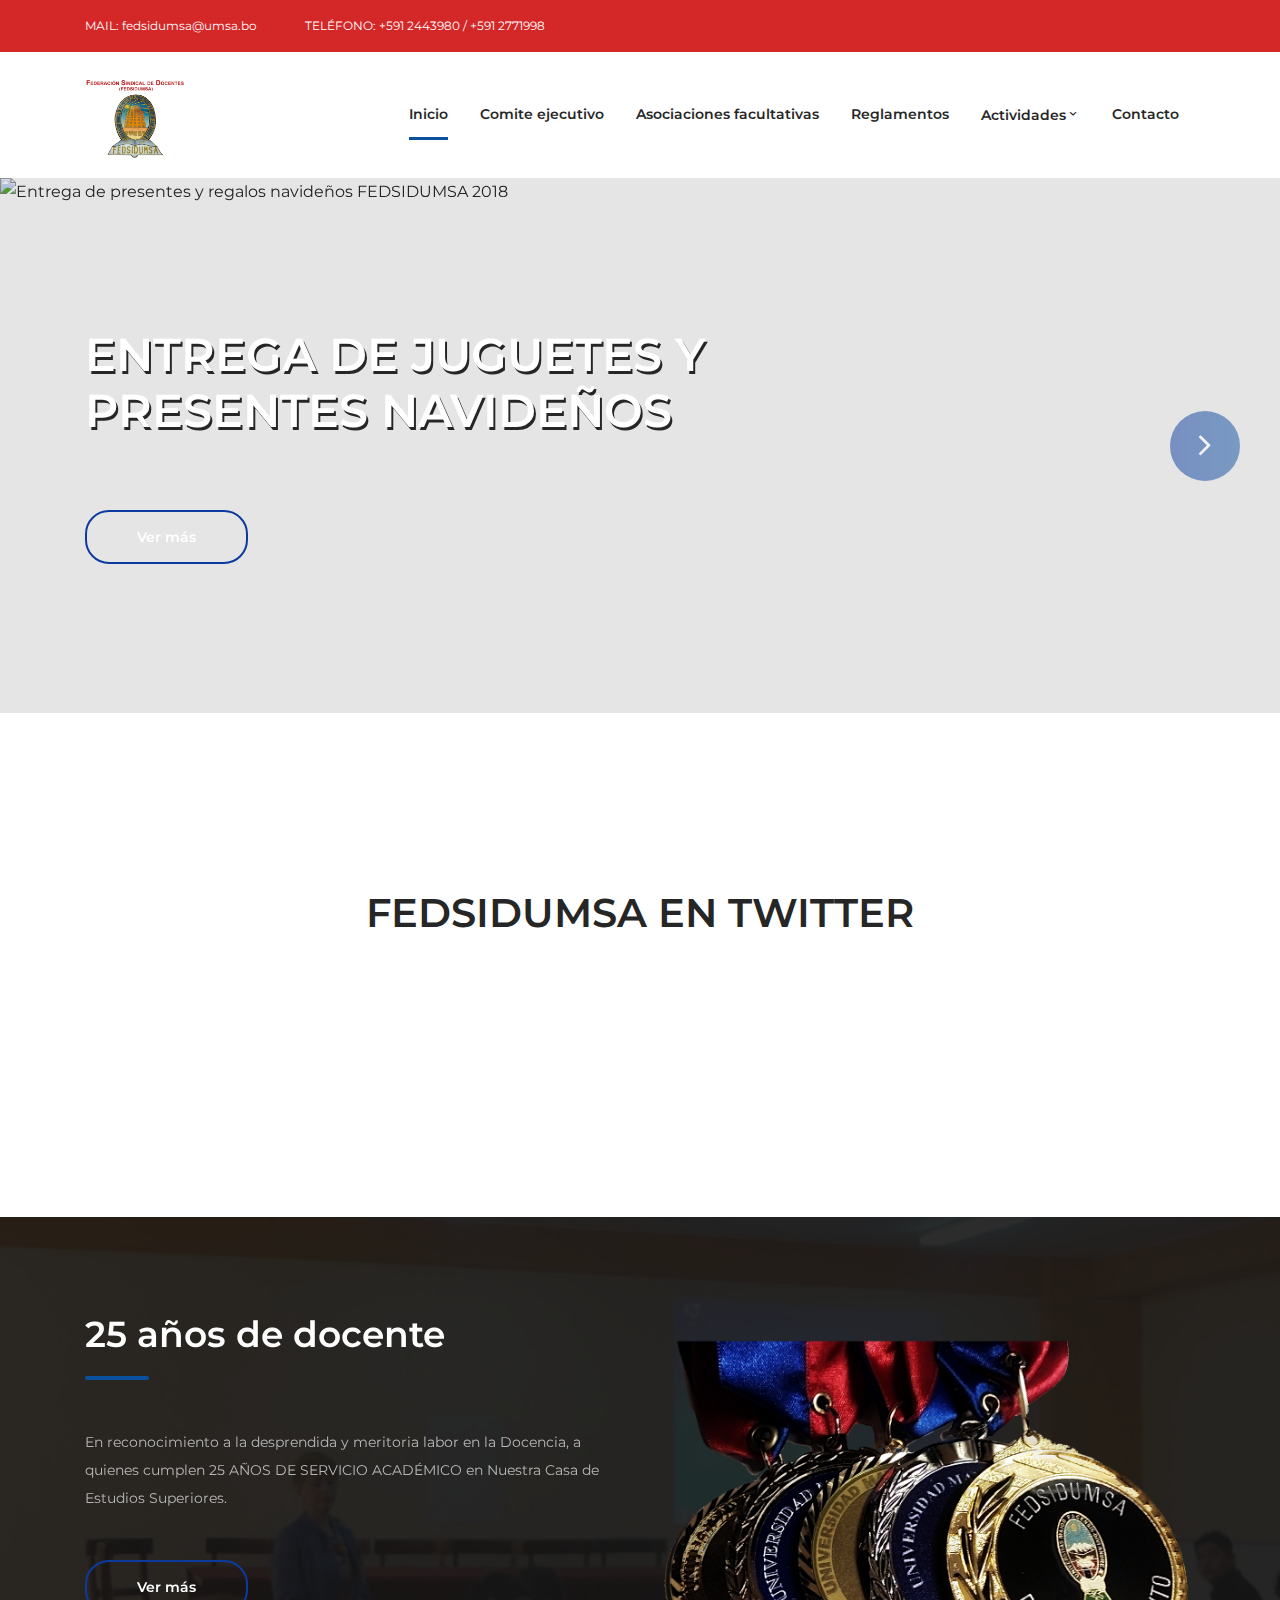
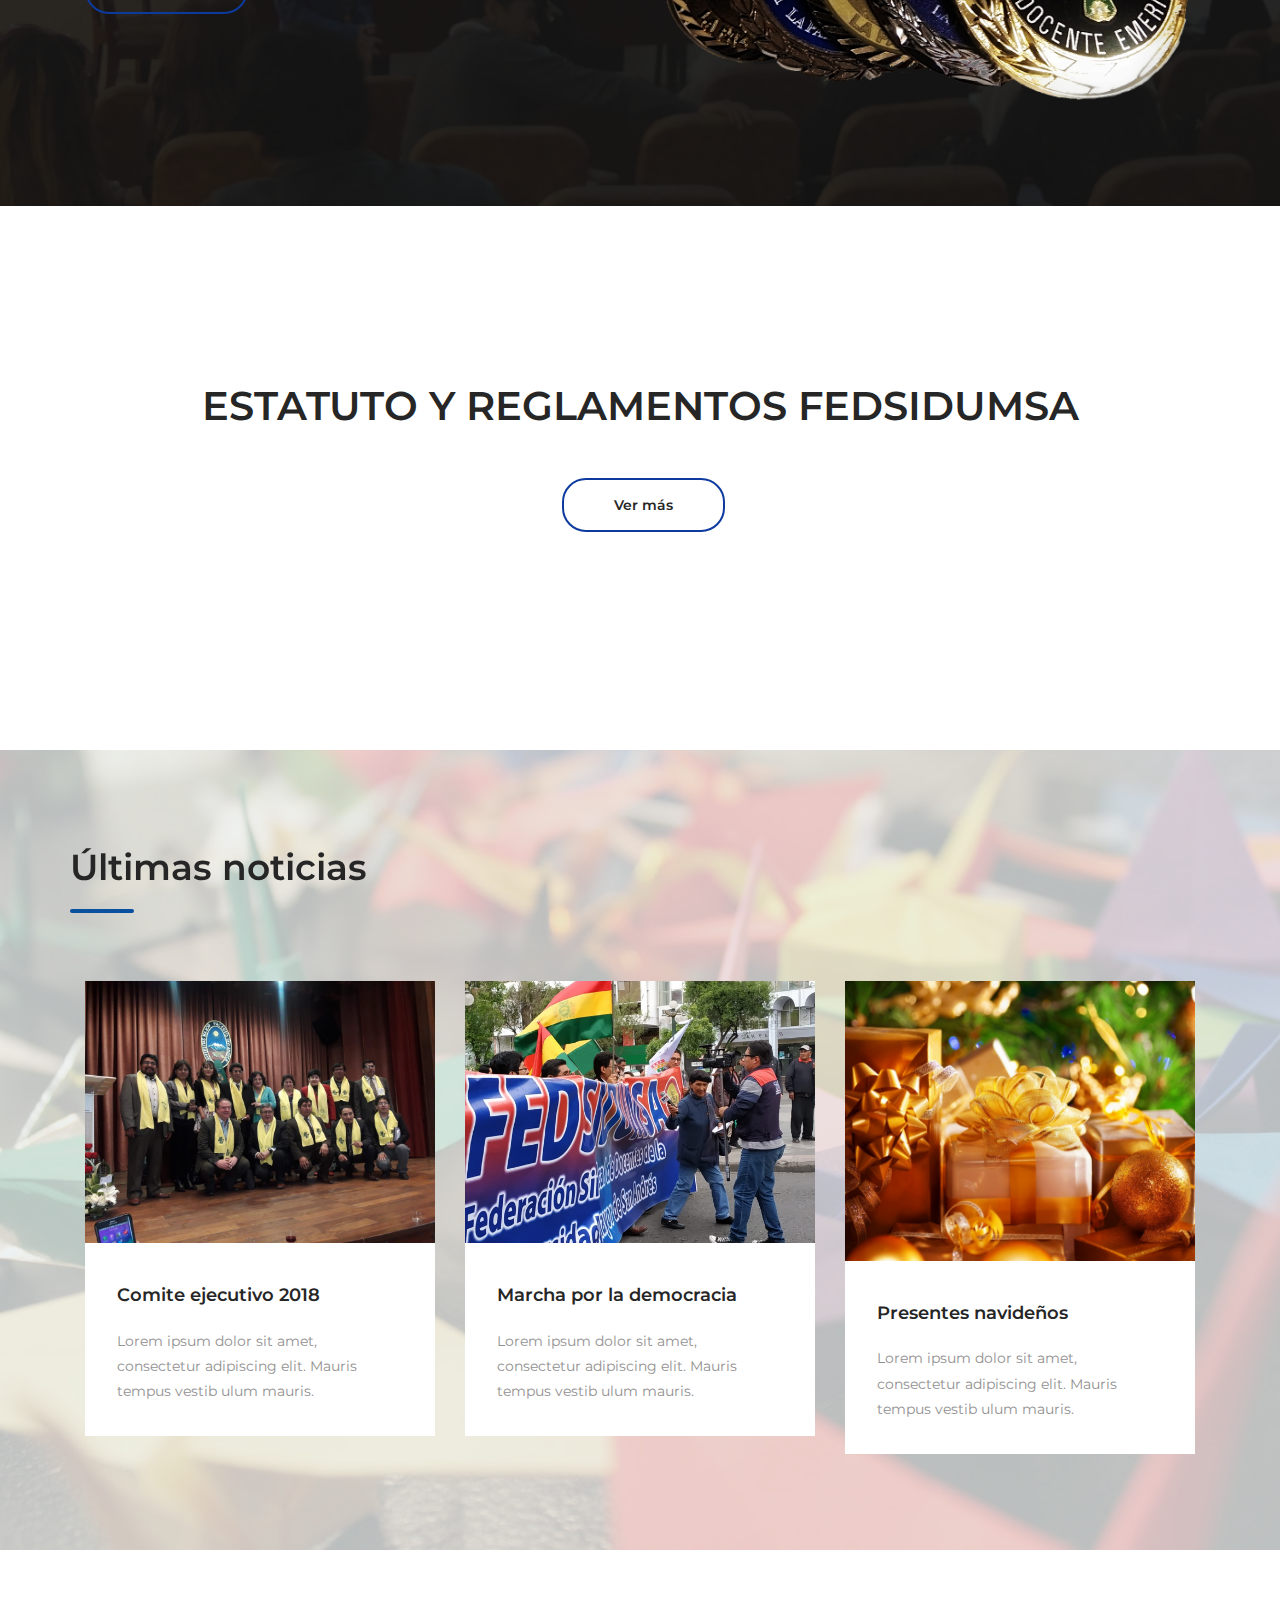
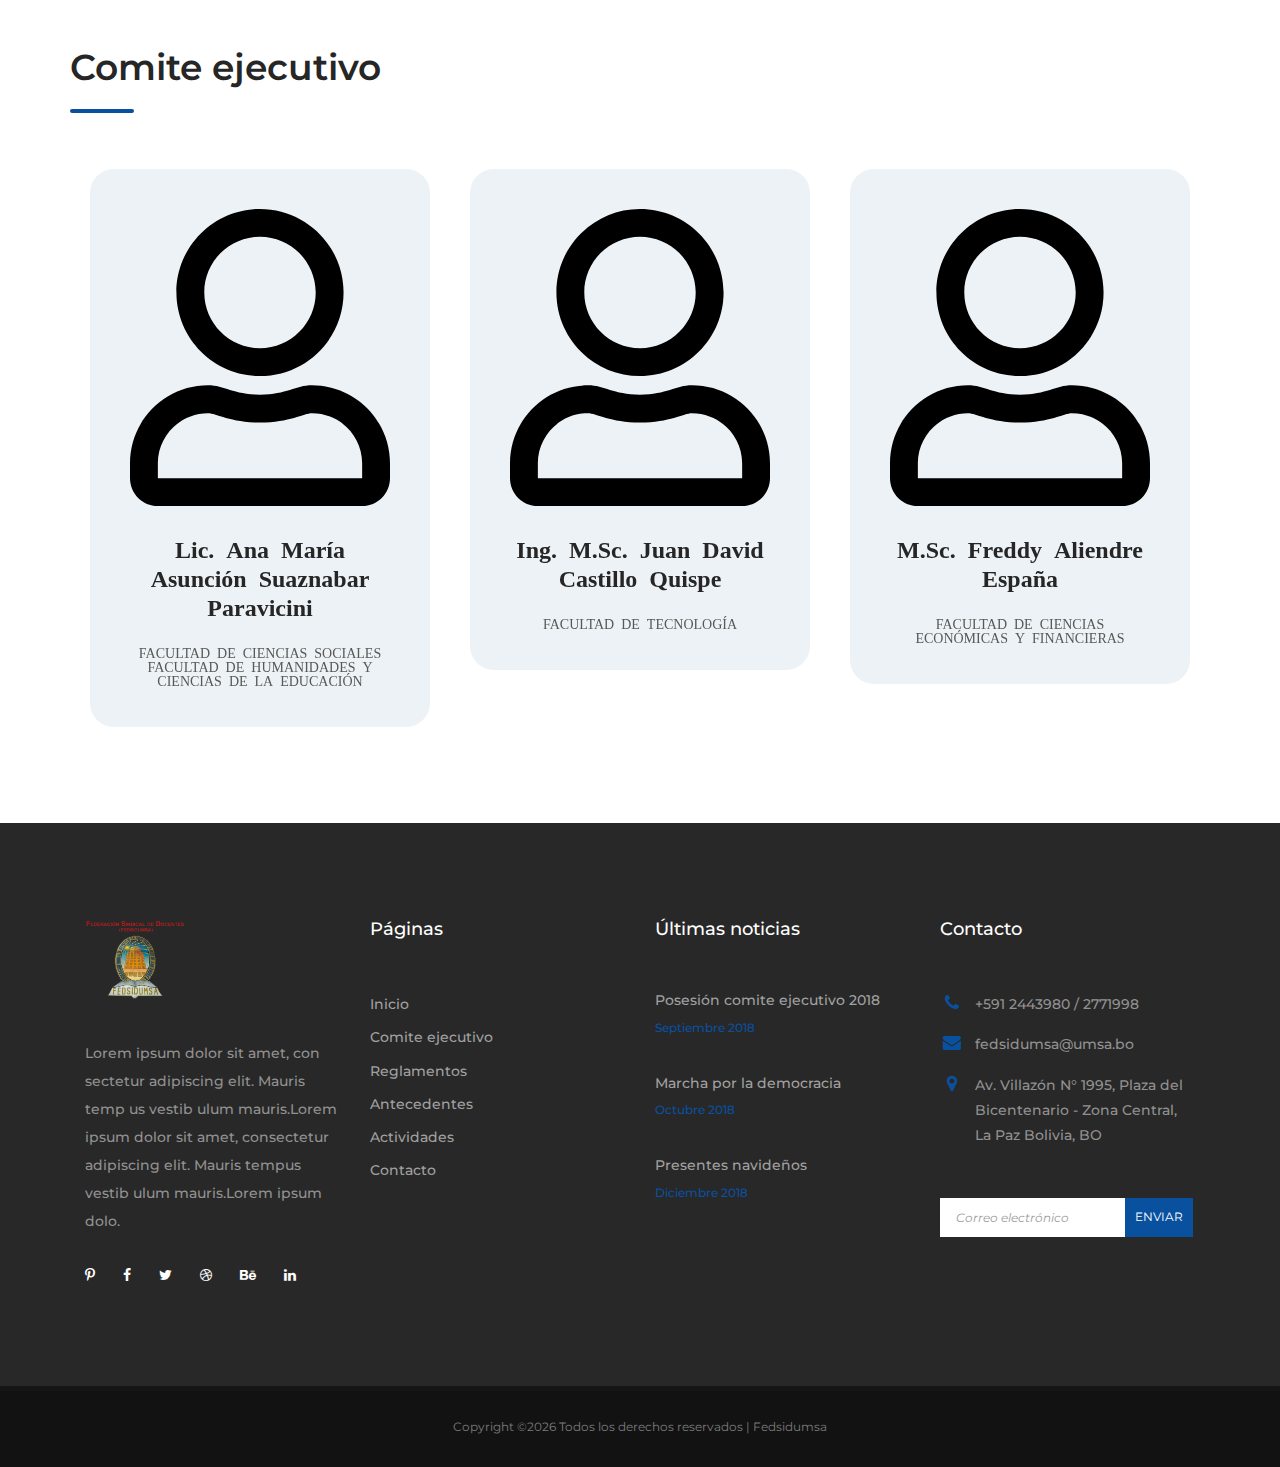
==== index.html @ b5fa5d56 "primer commit" ====
<!DOCTYPE html>
<html lang="en">
<head>
    <title>FEDSIDUMSA - Federación de Docentes de la Universidad Mayor de San Andrés</title>

    <!-- Required meta tags -->
    <meta charset="utf-8">
    <meta name="viewport" content="width=device-width, initial-scale=1, shrink-to-fit=no">

    <!--Icon-->
    <link rel="shortcut icon" href="favicon.ico" />

    <!-- Humans TXT -->
    <link rel="author" href="humans.txt" />

    <!-- Bootstrap CSS -->
    <link rel="stylesheet" href="css/bootstrap.min.css">

    <!-- FontAwesome CSS -->
    <link rel="stylesheet" href="css/font-awesome.min.css">

    <!-- ElegantFonts CSS -->
    <link rel="stylesheet" href="css/elegant-fonts.css">

    <!-- IcomoonFonts CSS -->
    <link rel="stylesheet" href="css/fonts-menu.css">    

    <!-- themify-icons CSS -->
    <link rel="stylesheet" href="css/themify-icons.css">

    <!-- Swiper CSS -->
    <link rel="stylesheet" href="css/swiper.min.css">

    <!-- Styles -->
    <link rel="stylesheet" href="style.css">
</head>
<body>

    <header class="site-header">
        <div class="top-header-bar">
            <div class="container">
                <div class="row flex-wrap justify-content-center justify-content-lg-between align-items-lg-center">
                    <div class="col-12 col-lg-8 d-none d-md-flex flex-wrap justify-content-center justify-content-lg-start mb-3 mb-lg-0">
                        <div class="header-bar-email">
                            MAIL: <a href="#">fedsidumsa@umsa.bo</a>
                        </div>

                        <div class="header-bar-text">
                            <p>TELÉFONO: <span>+591 2443980 / +591 2771998</span></p>
                        </div>
                    </div>
                </div>
            </div>
        </div>

        <div class="nav-bar">
            <div class="container">
                <div class="row">
                    <div class="col-12 d-flex flex-wrap justify-content-between align-items-center">
                        <div class="site-branding d-flex align-items-center">
                            <a class="d-block" href="index.html" rel="home"><img class="d-block" style="width: 100px;height: 80px;" src="images/logo3.png" alt="logo"></a>
                        </div>

                        <nav class="site-navigation d-flex justify-content-end align-items-center">
                            <ul class="d-flex flex-column flex-lg-row justify-content-lg-end align-content-center">
                                <li class="current-menu-item"><a href="index.html">Inicio</a></li>
                                <li><a href="comiteejecutivo.html">Comite ejecutivo</a></li>
                                <li><a href="asociacionesFacultativas.html">Asociaciones facultativas</a></li>
                                <li><a href="reglamentos.html">Reglamentos</a></li>
                                <li class="submenu">
                                    <a href="#">Actividades<span class="caret icon-arrow-down6"></span></a>
                                    <ul>
                                        <li><a href="25anios.html">25 años</a></li>
                                        <li><a href="navidad.html">Navidad</a></li>
                                        <li><a href="canastones.html">Canastones</a></li>
                                    </ul>
                                </li>
                                <li><a href="contacto.html">Contacto</a></li>
                            </ul>
                        </nav>
                        <div class="hamburger-menu d-lg-none">
                            <span></span>
                            <span></span>
                            <span></span>
                            <span></span>
                        </div>
                    </div>
                </div>
            </div>
        </div>
    </header>


    <!--HERO SLIDER-->
    <div class="swiper-container hero-slider">
        <div class="swiper-wrapper">
            <div class="swiper-slide hero-content-wrap">
                <a href="#">
                    <img src="images/jpg/pos8.jpg" style="height: 535px;" alt="Posesión comite ejecutivo fedsidumsa 2018" title="Posesión comite ejecutivo fedsidumsa 2018">
                </a>
                <div class="hero-content-overlay position-absolute w-100 h-100">
                    <div class="container h-100">
                        <div class="row h-100">
                            <div class="col-12 col-lg-8 d-flex flex-column justify-content-center align-items-start">
                                <header class="entry-header">
                                    <!--<h1>Donate</h1>-->
                                    <h4 style="text-shadow: 2px 3px #262626;">POSESIÓN COMITE EJECUTIVO FEDSIDUMSA 2018</h4>
                                </header><!-- .entry-header -->

                                <div class="entry-content mt-4">
                                    <!--<p>Lorem ipsum dolor sit amet, consectetur adipiscing elit. Mauris tempus vestibulum mauris quis aliquam. Integer accumsan sodales odio, id tempus ullamcorper</p>-->
                                </div><!-- .entry-content -->

                                <footer class="entry-footer d-flex flex-wrap align-items-center mt-5">
                                    <!--<a href="#" class="btn gradient-bg mr-2">Donate Now</a>-->
                                    <a href="#" class="btn blue-border">Ver más</a>
                                </footer><!-- .entry-footer -->
                            </div><!-- .col -->
                        </div><!-- .row -->
                    </div><!-- .container -->
                </div><!-- .hero-content-overlay -->
            </div><!-- .hero-content-wrap -->

            <div class="swiper-slide hero-content-wrap">
                <a href="#">
                    <img src="images/jpg/mar2.jpg" style="height: 535px;" alt="Fedsidumsa, marcha por la democracia en Bolivia" title="Fedsidumsa, marcha por la democracia en Bolivia">
                </a>
                <div class="hero-content-overlay position-absolute w-100 h-100">
                    <div class="container h-100">
                        <div class="row h-100">
                            <div class="col-12 col-lg-8 d-flex flex-column justify-content-center align-items-start">
                                <header class="entry-header">
                                    <!--<h1>Donate</h1>-->
                                    <h4 style="text-shadow: 2px 3px #262626;">FEDSIDUMSA, MARCHA POR LA DEMOCRACIA EN BOLIVIA</h4>
                                </header><!-- .entry-header -->

                                <div class="entry-content mt-4">
                                    <!--<p>Lorem ipsum dolor sit amet, consectetur adipiscing elit. Mauris tempus vestibulum mauris quis aliquam. Integer accumsan sodales odio, id tempus ullamcorper</p>-->
                                </div><!-- .entry-content -->

                                <footer class="entry-footer d-flex flex-wrap align-items-center mt-5">
                                    <!--<a href="#" class="btn gradient-bg mr-2">Donate Now</a>-->
                                    <a href="#" class="btn blue-border">Ver más</a>
                                </footer><!-- .entry-footer -->
                            </div><!-- .col -->
                        </div><!-- .row -->
                    </div><!-- .container -->
                </div><!-- .hero-content-overlay -->

            </div><!-- .hero-content-wrap -->

            <div class="swiper-slide hero-content-wrap">
                <a href="25anios.html">
                    <img src="images/png/25anios2.png" style="height: 535px;" alt="Reconocimiento a 25 años de labor Docente FEDSIDUMSA 2018" title="Reconocimiento a 25 años de labor Docente FEDSIDUMSA 2018">
                </a>

                <div class="hero-content-overlay position-absolute w-100 h-100">
                    <div class="container h-100">
                        <div class="row h-100">
                            <div class="col-12 col-lg-8 d-flex flex-column justify-content-center align-items-start">
                                <header class="entry-header">
                                    <!--<h1>Donate</h1>-->
                                    <h4 style="text-shadow: 2px 3px #262626;">RECONOCIMIENTO A 25 AÑOS DE LABOR DOCENTE</h4>
                                </header><!-- .entry-header -->

                                <div class="entry-content mt-4">
                                    <!-- <p>Lorem ipsum dolor sit amet, consectetur adipiscing elit. Mauris tempus vestibulum mauris quis aliquam. Integer accumsan sodales odio, id tempus ullamcorper</p> -->
                                </div><!-- .entry-content -->

                                <footer class="entry-footer d-flex flex-wrap align-items-center mt-5">
                                    <!-- <a href="#" class="btn gradient-bg mr-2">Donate Now</a> -->
                                    <a href="25anios.html" class="btn blue-border">Ver más</a>
                                </footer><!-- .entry-footer -->
                            </div><!-- .col -->
                        </div><!-- .row -->
                    </div><!-- .container -->
                </div><!-- .hero-content-overlay -->

            </div><!-- .hero-content-wrap -->



            <div class="swiper-slide hero-content-wrap">
                <a href="#">
                    <img src="images/jpg/regaloNavidad.jpg" style="height: 535px;" alt="Entrega de presentes y regalos navideños FEDSIDUMSA 2018" title="Entrega de presentes y regalos navideños FEDSIDUMSA 2018">
                </a>

                <div class="hero-content-overlay position-absolute w-100 h-100">
                    <div class="container h-100">
                        <div class="row h-100">
                            <div class="col-12 col-lg-8 d-flex flex-column justify-content-center align-items-start">
                                <header class="entry-header">
                                    <!--<h1>Donate</h1>-->
                                    <h4 style="text-shadow: 2px 3px #262626;">ENTREGA DE JUGUETES Y PRESENTES NAVIDEÑOS</h4>
                                </header><!-- .entry-header -->

                                <div class="entry-content mt-4">
                                    <!-- <p>Lorem ipsum dolor sit amet, consectetur adipiscing elit. Mauris tempus vestibulum mauris quis aliquam. Integer accumsan sodales odio, id tempus ullamcorper</p> -->
                                </div><!-- .entry-content -->

                                <footer class="entry-footer d-flex flex-wrap align-items-center mt-5">
                                    <!-- <a href="#" class="btn gradient-bg mr-2">Donate Now</a> -->
                                    <a href="25anios.html" class="btn blue-border">Ver más</a>
                                </footer><!-- .entry-footer -->
                            </div><!-- .col -->
                        </div><!-- .row -->
                    </div><!-- .container -->
                </div><!-- .hero-content-overlay -->

            </div><!-- .hero-content-wrap -->



        </div><!-- .swiper-wrapper -->

        <div class="pagination-wrap position-absolute w-100">
            <div class="container">
                <div class="swiper-pagination"></div>
            </div>
        </div>

        <div class="swiper-button-next flex justify-content-center align-items-center">
            <span><svg viewBox="0 0 1792 1792" xmlns="http://www.w3.org/2000/svg"><path d="M1171 960q0 13-10 23l-466 466q-10 10-23 10t-23-10l-50-50q-10-10-10-23t10-23l393-393-393-393q-10-10-10-23t10-23l50-50q10-10 23-10t23 10l466 466q10 10 10 23z"/></svg></span>
        </div>

        <div class="swiper-button-prev flex justify-content-center align-items-center">
            <span><svg viewBox="0 0 1792 1792" xmlns="http://www.w3.org/2000/svg"><path d="M1203 544q0 13-10 23l-393 393 393 393q10 10 10 23t-10 23l-50 50q-10 10-23 10t-23-10l-466-466q-10-10-10-23t10-23l466-466q10-10 23-10t23 10l50 50q10 10 10 23z"/></svg></span>
        </div>
    </div><!-- .hero-slider -->

    <!--Twitter FEDSIDUMSA-->
    <div class="ejecutive">
        <div class="container">
            <div class="row mt-5">
                <div class="col-12 ">
                    <div class="circular-progress-bar">
                        <h3 class="entry-title">FEDSIDUMSA EN TWITTER</h3>
                        <div class="circle">
                            <strong class="d-flex justify-content-center"></strong>
                            <!--<footer class="entry-footer d-flex flex-wrap align-items-center mt-5">
                                <a href="reglamentos.html" class="btn blue-border">Ver más</a>
                            </footer>-->
                        </div>
                    </div>
                </div>
            </div>
        </div><!-- .container -->
    </div><!-- .our-causes -->  


    <!--25 AÑOS DE DOCENTE-->
    <div class="home-page-welcome">
        <div class="container">
            <div class="row">
                <div class="col-12 col-lg-6 order-2 order-lg-1">
                    <div class="welcome-content">
                        <header class="entry-header">
                            <h2 class="entry-title">25 años de docente</h2>
                        </header><!-- .entry-header -->

                        <div class="entry-content mt-5">
                            <p>En reconocimiento a la desprendida y meritoria labor en la Docencia, a quienes cumplen 25 AÑOS DE SERVICIO 
                            ACADÉMICO en Nuestra Casa de Estudios Superiores.</p>
                        </div><!-- .entry-content -->


                        <div class="entry-footer mt-5">
                            <a href="25anios.html" style="color: #fff" class="btn blue-border mr-2">Ver más</a>
                        </div><!-- .entry-footer -->
                    </div><!-- .welcome-content -->
                </div><!-- .col -->

                <div class="col-12 col-lg-6 mt-4 order-1 order-lg-2">
                    <a href="25anios.html"><img src="images/png/25anios3.png" alt="25 años de labor docente" title="25 años de labor docente"></a>
                </div><!-- .col -->
            </div><!-- .row -->
        </div><!-- .container -->
    </div><!-- .home-page-icon-boxes -->


    <!--REGLAMENTOS FEDSIDUMSA-->
    <div class="ejecutive">
        <div class="container">
            <div class="row mt-5">
                <div class="col-12 ">
                    <div class="circular-progress-bar">
                        <h3 class="entry-title">ESTATUTO Y REGLAMENTOS FEDSIDUMSA</h3>
                        <div class="circle">
                            <strong class="d-flex justify-content-center"></strong>
                            <footer class="entry-footer d-flex flex-wrap align-items-center mt-5">
                                <a href="reglamentos.html" class="btn blue-border">Ver más</a>
                            </footer><!-- .entry-footer -->
                        </div>
                    </div>
                </div>
            </div>
        </div><!-- .container -->
    </div><!-- .our-causes -->    


    <!--ÚLTIMAS NOTICIAS-->
    <div class="our-causes">
        <div class="container">
            <div class="row">
                <div class="coL-12">
                    <div class="section-heading">
                        <h2 class="entry-title">Últimas noticias</h2>
                    </div><!-- .section-heading -->
                </div><!-- .col -->
            </div><!-- .row -->
            <div class="row">
                <div class="col-12 col-md-6 col-lg-4">
                    <div class="cause-wrap">
                        <figure class="m-0">
                            <img src="images/jpg/pos8.jpg" alt="">

                            <div class="figure-overlay d-flex justify-content-center align-items-center position-absolute w-100 h-100">
                                <a href="#" class="btn gradient-bg mr-2">Ver más</a>
                            </div><!-- .figure-overlay -->
                        </figure>

                        <div class="cause-content-wrap">
                            <header class="entry-header d-flex flex-wrap align-items-center">
                                <h3 class="entry-title w-100 m-0"><a href="#">Comite ejecutivo 2018</a></h3>
                            </header><!-- .entry-header -->

                            <div class="entry-content">
                                <p class="m-0">Lorem ipsum dolor sit amet, consectetur adipiscing elit. Mauris tempus vestib ulum mauris.</p>
                            </div><!-- .entry-content -->


                        </div><!-- .cause-content-wrap -->
                    </div><!-- .cause-wrap -->
                </div><!-- .col -->

                <div class="col-12 col-md-6 col-lg-4">
                    <div class="cause-wrap">
                        <figure class="m-0">
                            <img src="images/jpg/mar11.jpg" alt="">

                            <div class="figure-overlay d-flex justify-content-center align-items-center position-absolute w-100 h-100">
                                <a href="#" class="btn gradient-bg mr-2">Ver más</a>
                            </div><!-- .figure-overlay -->
                        </figure>

                        <div class="cause-content-wrap">
                            <header class="entry-header d-flex flex-wrap align-items-center">
                                <h3 class="entry-title w-100 m-0"><a href="#">Marcha por la democracia</a></h3>
                            </header><!-- .entry-header -->

                            <div class="entry-content">
                                <p class="m-0">Lorem ipsum dolor sit amet, consectetur adipiscing elit. Mauris tempus vestib ulum mauris.</p>
                            </div><!-- .entry-content -->
                        </div><!-- .cause-content-wrap -->
                    </div><!-- .cause-wrap -->
                </div><!-- .col -->

                <div class="col-12 col-md-6 col-lg-4">
                    <div class="cause-wrap">
                        <figure class="m-0">
                            <img src="images/jpg/regaloNavidad3.jpg" alt="">

                            <div class="figure-overlay d-flex justify-content-center align-items-center position-absolute w-100 h-100">
                                <a href="#" class="btn gradient-bg mr-2">Ver más</a>
                            </div><!-- .figure-overlay -->
                        </figure>

                        <div class="cause-content-wrap">
                            <header class="entry-header d-flex flex-wrap align-items-center">
                                <h3 class="entry-title w-100 m-0"><a href="#">Presentes navideños</a></h3>
                            </header><!-- .entry-header -->

                            <div class="entry-content">
                                <p class="m-0">Lorem ipsum dolor sit amet, consectetur adipiscing elit. Mauris tempus vestib ulum mauris.</p>
                            </div><!-- .entry-content -->


                        </div><!-- .cause-content-wrap -->
                    </div><!-- .cause-wrap -->
                </div><!-- .col -->
            </div><!-- .row -->
        </div><!-- .container -->
    </div><!-- .our-causes -->

    <!--COMITE EJECUTIVO-->
    <div class="ejecutive">
        <div class="container">
            <div class="row">
                <div class="coL-12">
                    <div class="section-heading">
                        <h2 class="entry-title">Comite ejecutivo</h2>
                    </div><!-- .section-heading -->
                </div><!-- .col -->
            </div><!-- .row -->

            <div class="row mt-5 customer-logos slider">
                <div class="slide">
                    <div class="icon-box-a">
                        <figure class="d-flex justify-content-center">
                            <img src="images/svg/user-regular-black.svg" alt="">
                            <img src="images/svg/user-regular-white.svg" alt="">
                        </figure>

                        <header class="entry-header">
                            <h3 class="entry-title">M.Sc. Franz Cuevas Quiroz</h3>
                        </header>

                        <div class="entry-content">
                            <p>FACULTAD DE CIENCIAS PURAS Y NATURALES</p>
                        </div>
                    </div>
                </div>

                <div class="slide">
                    <div class="icon-box-a">
                        <figure class="d-flex justify-content-center">
                            <img src="images/svg/user-regular-black.svg" alt="">
                            <img src="images/svg/user-regular-white.svg" alt="">
                        </figure>

                        <header class="entry-header">
                            <h3 class="entry-title">Lic. Ana María Asunción Suaznabar Paravicini</h3>
                        </header>

                        <div class="entry-content">
                            <p>FACULTAD DE CIENCIAS SOCIALES FACULTAD DE HUMANIDADES Y CIENCIAS DE LA EDUCACIÓN</p>
                        </div>
                    </div>
                </div>

                <div class="slide">
                    <div class="icon-box-a">
                        <figure class="d-flex justify-content-center">
                            <img src="images/svg/user-regular-black.svg" alt="">
                            <img src="images/svg/user-regular-white.svg" alt="">
                        </figure>

                        <header class="entry-header">
                            <h3 class="entry-title">Ing. M.Sc. Juan David Castillo Quispe</h3>
                        </header>

                        <div class="entry-content">
                            <p>FACULTAD DE TECNOLOGÍA</p>
                        </div>
                    </div>
                </div>
                <div class="slide">
                    <div class="icon-box-a">
                        <figure class="d-flex justify-content-center">
                            <img src="images/svg/user-regular-black.svg" alt="">
                            <img src="images/svg/user-regular-white.svg" alt="">
                        </figure>

                        <header class="entry-header">
                            <h3 class="entry-title">M.Sc. Freddy Aliendre España</h3>
                        </header>

                        <div class="entry-content">
                            <p>FACULTAD DE CIENCIAS ECONÓMICAS Y FINANCIERAS</p>
                        </div>
                    </div>
                </div>
                <div class="slide">
                    <div class="icon-box-a">
                        <figure class="d-flex justify-content-center">
                            <img src="images/svg/user-regular-black.svg" alt="">
                            <img src="images/svg/user-regular-white.svg" alt="">
                        </figure>

                        <header class="entry-header">
                            <h3 class="entry-title">Dra. Pilar Reyes Navarrete</h3>
                        </header>

                        <div class="entry-content">
                            <p>FACULTAD DE MEDICINA, ENFERMERÍA, NUTRICIÓN Y TECNOLOGÍA MÉDICA</p>
                        </div>
                    </div>
                </div>
                <div class="slide">
                    <div class="icon-box-a">
                        <figure class="d-flex justify-content-center">
                            <img src="images/svg/user-regular-black.svg" alt="">
                            <img src="images/svg/user-regular-white.svg" alt="">
                        </figure>

                        <header class="entry-header">
                            <h3 class="entry-title">Dra. Katty Terrazas Aranda</h3>
                        </header>

                        <div class="entry-content">
                            <p>FACULTAD DE CIENCIAS FARMACÉUTICAS Y BIOQUÍMICAS</p>
                        </div>
                    </div>
                </div>
                <div class="slide">
                    <div class="icon-box-a">
                        <figure class="d-flex justify-content-center">
                            <img src="images/svg/user-regular-black.svg" alt="">
                            <img src="images/svg/user-regular-white.svg" alt="">
                        </figure>

                        <header class="entry-header">
                            <h3 class="entry-title">Arq. MSc. Marco Patón Espinoza</h3>
                        </header>

                        <div class="entry-content">
                            <p>FACULTAD DE ARQUITECTURA, ARTES, DISEÑO Y URBANISMO</p>
                        </div>
                    </div>
                </div>
                <div class="slide">
                    <div class="icon-box-a">
                        <figure class="d-flex justify-content-center">
                            <img src="images/svg/user-regular-black.svg" alt="">
                            <img src="images/svg/user-regular-white.svg" alt="">
                        </figure>

                        <header class="entry-header">
                            <h3 class="entry-title">Lic. Ariel Benavides Gisbert</h3>
                        </header>

                        <div class="entry-content">
                            <p>FACULTAD DE DERECHO Y CIENCIAS POLÍTICAS</p>
                        </div>
                    </div>
                </div>
                <div class="slide">
                    <div class="icon-box-a">
                        <figure class="d-flex justify-content-center">
                            <img src="images/svg/user-regular-black.svg" alt="">
                            <img src="images/svg/user-regular-white.svg" alt="">
                        </figure>

                        <header class="entry-header">
                            <h3 class="entry-title">Lic. Víctor Saavedra Contreras</h3>
                        </header>

                        <div class="entry-content">
                            <p>FACULTAD DE TECNOLOGÍA</p>
                        </div>
                    </div>
                </div>
                <div class="slide">
                    <div class="icon-box-a">
                        <figure class="d-flex justify-content-center">
                            <img src="images/svg/user-regular-black.svg" alt="">
                            <img src="images/svg/user-regular-white.svg" alt="">
                        </figure>

                        <header class="entry-header">
                            <h3 class="entry-title">Lic. Alberto Figueroa Soliz</h3>
                        </header>

                        <div class="entry-content">
                            <p>FACULTAD DE AGRONOMÍA</p>
                        </div>
                    </div>
                </div>
                <div class="slide">
                    <div class="icon-box-a">
                        <figure class="d-flex justify-content-center">
                            <img src="images/svg/user-regular-black.svg" alt="">
                            <img src="images/svg/user-regular-white.svg" alt="">
                        </figure>

                        <header class="entry-header">
                            <h3 class="entry-title">Ing. Hérnan Flores Villca</h3>
                        </header>

                        <div class="entry-content">
                            <p>FACULTAD DE INGENIERÍA</p>
                        </div>
                    </div>
                </div>
                <div class="slide">
                    <div class="icon-box-a">
                        <figure class="d-flex justify-content-center">
                            <img src="images/svg/user-regular-black.svg" alt="">
                            <img src="images/svg/user-regular-white.svg" alt="">
                        </figure>

                        <header class="entry-header">
                            <h3 class="entry-title">Lic. Estrella Rivero Herrera</h3>
                        </header>

                        <div class="entry-content">
                            <p>FACULTAD DE HUMANIDADES Y CIENCIAS DE LA EDUCACIÓN</p>
                        </div>
                    </div>
                </div>
                <div class="slide">
                    <div class="icon-box-a">
                        <figure class="d-flex justify-content-center">
                            <img src="images/svg/user-regular-black.svg" alt="">
                            <img src="images/svg/user-regular-white.svg" alt="">
                        </figure>

                        <header class="entry-header">
                            <h3 class="entry-title">Dr. Marcelino Gonzales Isidro</h3>
                        </header>

                        <div class="entry-content">
                            <p>FACULTAD DE MEDICINA, ENFERMERÍA, NUTRICIÓN Y TECNOLOGÍA MÉDICA</p>
                        </div>
                    </div>
                </div>
                <div class="slide">
                    <div class="icon-box-a">
                        <figure class="d-flex justify-content-center">
                            <img src="images/svg/user-regular-black.svg" alt="">
                            <img src="images/svg/user-regular-white.svg" alt="">
                        </figure>

                        <header class="entry-header">
                            <h3 class="entry-title">Lic. Natalia Miranda Parra</h3>
                        </header>

                        <div class="entry-content">
                            <p>FACULTAD DE DERECHO Y CIENCIAS POLÍTICAS</p>
                        </div>
                    </div>
                </div>
                <div class="slide">
                    <div class="icon-box-a">
                        <figure class="d-flex justify-content-center">
                            <img src="images/svg/user-regular-black.svg" alt="">
                            <img src="images/svg/user-regular-white.svg" alt="">
                        </figure>

                        <header class="entry-header">
                            <h3 class="entry-title">M.Sc. Aldo Valdez Alvarado</h3>
                        </header>

                        <div class="entry-content">
                            <p>FACULTAD DE CIENCIAS PURAS Y NATURALES</p>
                        </div>
                    </div>
                </div>
            </div><!-- .row -->
        </div><!-- .container -->
    </div><!-- .our-causes -->


    <!--FOOTER-->
    <footer class="site-footer">
        <div class="footer-widgets">
            <div class="container">
                <div class="row">
                    <div class="col-12 col-md-6 col-lg-3">
                        <div class="foot-about">
                            <h2><a class="d-block" href="index.html" rel="home"><img class="d-block" style="width: 100px;height: 80px;" src="images/logo4.png" alt="logo FEDSIDUMSA"></a></h2>
                            <p>Lorem ipsum dolor sit amet, con sectetur adipiscing elit. Mauris temp us vestib ulum mauris.Lorem ipsum dolor sit amet, consectetur adipiscing elit. Mauris tempus vestib ulum mauris.Lorem ipsum dolo.</p>

                            <ul class="d-flex flex-wrap align-items-center">
                                <li><a href="#"><i class="fa fa-pinterest-p"></i></a></li>
                                <li><a href="#"><i class="fa fa-facebook"></i></a></li>
                                <li><a href="#"><i class="fa fa-twitter"></i></a></li>
                                <li><a href="#"><i class="fa fa-dribbble"></i></a></li>
                                <li><a href="#"><i class="fa fa-behance"></i></a></li>
                                <li><a href="#"><i class="fa fa-linkedin"></i></a></li>
                            </ul>
                        </div><!-- .foot-about -->
                    </div><!-- .col -->

                    <div class="col-12 col-md-6 col-lg-3 mt-5 mt-md-0">
                        <h2>Páginas</h2>

                        <ul>
                            <li><a href="#">Inicio</a></li>
                            <li><a href="#">Comite ejecutivo</a></li>
                            <li><a href="#">Reglamentos</a></li>
                            <li><a href="#">Antecedentes</a></li>
                            <li><a href="#">Actividades</a></li>
                            <li><a href="#">Contacto</a></li>
                        </ul>
                    </div><!-- .col -->

                    <div class="col-12 col-md-6 col-lg-3 mt-5 mt-md-0">
                        <div class="foot-latest-news">
                            <h2>Últimas noticias</h2>

                            <ul>
                                <li>
                                    <h3><a href="#">Posesión comite ejecutivo 2018</a></h3>
                                    <div class="posted-date">Septiembre 2018</div>
                                </li>

                                <li>
                                    <h3><a href="#">Marcha por la democracia</a></h3>
                                    <div class="posted-date">Octubre 2018</div>
                                </li>

                                <li>
                                    <h3><a href="#">Presentes navideños</a></h3>
                                    <div class="posted-date">Diciembre 2018</div>
                                </li>
                            </ul>
                        </div><!-- .foot-latest-news -->
                    </div><!-- .col -->

                    <div class="col-12 col-md-6 col-lg-3 mt-5 mt-md-0">
                        <div class="foot-contact">
                            <h2>Contacto</h2>

                            <ul>
                                <li><i class="fa fa-phone"></i><span>+591 2443980 / 2771998</span></li>
                                <li><i class="fa fa-envelope"></i><span>fedsidumsa@umsa.bo</span></li>
                                <li><i class="fa fa-map-marker"></i><span>Av. Villazón N° 1995, Plaza del Bicentenario - Zona Central, La Paz Bolivia, BO</span></li>
                            </ul>
                        </div><!-- .foot-contact -->

                        <div class="subscribe-form">
                            <form class="d-flex flex-wrap align-items-center">
                                <input type="email" placeholder="Correo electrónico">
                                <input type="submit" value="Enviar">
                            </form><!-- .flex -->
                        </div><!-- .search-widget -->
                    </div><!-- .col -->
                </div><!-- .row -->
            </div><!-- .container -->
        </div><!-- .footer-widgets -->

        <div class="footer-bar">
            <div class="container">
                <div class="row">
                    <div class="col-12">
                        <p class="m-0"><!-- Link back to Colorlib can't be removed. Template is licensed under CC BY 3.0. -->
                            Copyright &copy;<script>document.write(new Date().getFullYear());</script> Todos los derechos reservados | Fedsidumsa 
                            <!-- Link back to Colorlib can't be removed. Template is licensed under CC BY 3.0. --></p>
                        </div><!-- .col-12 -->
                    </div><!-- .row -->
                </div><!-- .container -->
            </div><!-- .footer-bar -->
        </footer><!-- .site-footer -->


        <!--Scripts-->
        <script type='text/javascript' src='js/jquery.js'></script>
        <script type='text/javascript' src='js/jquery3.2.1.min.js'></script>
        <script type='text/javascript' src='js/jquery.collapsible.min.js'></script>
        <script type='text/javascript' src='js/swiper.min.js'></script>
        <script type='text/javascript' src='js/jquery.countdown.min.js'></script>
        <script type='text/javascript' src='js/circle-progress.min.js'></script>
        <script type='text/javascript' src='js/jquery.countTo.min.js'></script>
        <script type='text/javascript' src='js/jquery.barfiller.js'></script>
        <script type='text/javascript' src='js/custom.js'></script>
        <script type='text/javascript' src='js/slick.js'></script>

        <script type="text/javascript">
            $(document).ready(function(){
             $('.customer-logos').slick({
                slidesToShow: 3,
                slidesToScroll: 1,
                autoplay: true,
                autoplaySpeed: 800,
                arrows: false,
                dots: false,
                pauseOnHover: true,
                responsive: [
                {
                    breakpoint: 992,
                    settings: {
                        slidesToShow: 2
                    }
                },
                {
                    breakpoint: 650,
                    settings: {
                        slidesToShow: 1
                    }
                } 

                ]
            });
         });
     </script>


     <script>
        var swiper = new Swiper('.swiper-container', {
          spaceBetween: 30,
          centeredSlides: true,
          autoplay: {
            delay: 2500,
            disableOnInteraction: false,
        },
        pagination: {
            el: '.swiper-pagination',
            clickable: true,
        },
        navigation: {
            nextEl: '.swiper-button-next',
            prevEl: '.swiper-button-prev',
        },
    });
</script>


</body>
</html>
---- css/elegant-fonts.css ----
@font-face {
	font-family: 'ElegantIcons';
	src:url('../fonts/ElegantIcons.eot');
	src:url('../fonts/ElegantIcons.eot?#iefix') format('embedded-opentype'),
		url('../fonts/ElegantIcons.woff') format('woff'),
		url('../fonts/ElegantIcons.ttf') format('truetype'),
		url('../fonts/ElegantIcons.svg#ElegantIcons') format('svg');
	font-weight: normal;
	font-style: normal;
}

/* Use the following CSS code if you want to use data attributes for inserting your icons */
[data-icon]:before {
	font-family: 'ElegantIcons';
	content: attr(data-icon);
	speak: none;
	font-weight: normal;
	font-variant: normal;
	text-transform: none;
	line-height: 1;
	-webkit-font-smoothing: antialiased;
	-moz-osx-font-smoothing: grayscale;
}

/* Use the following CSS code if you want to have a class per icon */
/*
Instead of a list of all class selectors,
you can use the generic selector below, but it's slower:
[class*="your-class-prefix"] {
*/
.arrow_up, .arrow_down, .arrow_left, .arrow_right, .arrow_left-up, .arrow_right-up, .arrow_right-down, .arrow_left-down, .arrow-up-down, .arrow_up-down_alt, .arrow_left-right_alt, .arrow_left-right, .arrow_expand_alt2, .arrow_expand_alt, .arrow_condense, .arrow_expand, .arrow_move, .arrow_carrot-up, .arrow_carrot-down, .arrow_carrot-left, .arrow_carrot-right, .arrow_carrot-2up, .arrow_carrot-2down, .arrow_carrot-2left, .arrow_carrot-2right, .arrow_carrot-up_alt2, .arrow_carrot-down_alt2, .arrow_carrot-left_alt2, .arrow_carrot-right_alt2, .arrow_carrot-2up_alt2, .arrow_carrot-2down_alt2, .arrow_carrot-2left_alt2, .arrow_carrot-2right_alt2, .arrow_triangle-up, .arrow_triangle-down, .arrow_triangle-left, .arrow_triangle-right, .arrow_triangle-up_alt2, .arrow_triangle-down_alt2, .arrow_triangle-left_alt2, .arrow_triangle-right_alt2, .arrow_back, .icon_minus-06, .icon_plus, .icon_close, .icon_check, .icon_minus_alt2, .icon_plus_alt2, .icon_close_alt2, .icon_check_alt2, .icon_zoom-out_alt, .icon_zoom-in_alt, .icon_search, .icon_box-empty, .icon_box-selected, .icon_minus-box, .icon_plus-box, .icon_box-checked, .icon_circle-empty, .icon_circle-slelected, .icon_stop_alt2, .icon_stop, .icon_pause_alt2, .icon_pause, .icon_menu, .icon_menu-square_alt2, .icon_menu-circle_alt2, .icon_ul, .icon_ol, .icon_adjust-horiz, .icon_adjust-vert, .icon_document_alt, .icon_documents_alt, .icon_pencil, .icon_pencil-edit_alt, .icon_pencil-edit, .icon_folder-alt, .icon_folder-open_alt, .icon_folder-add_alt, .icon_info_alt, .icon_error-oct_alt, .icon_error-circle_alt, .icon_error-triangle_alt, .icon_question_alt2, .icon_question, .icon_comment_alt, .icon_chat_alt, .icon_vol-mute_alt, .icon_volume-low_alt, .icon_volume-high_alt, .icon_quotations, .icon_quotations_alt2, .icon_clock_alt, .icon_lock_alt, .icon_lock-open_alt, .icon_key_alt, .icon_cloud_alt, .icon_cloud-upload_alt, .icon_cloud-download_alt, .icon_image, .icon_images, .icon_lightbulb_alt, .icon_gift_alt, .icon_house_alt, .icon_genius, .icon_mobile, .icon_tablet, .icon_laptop, .icon_desktop, .icon_camera_alt, .icon_mail_alt, .icon_cone_alt, .icon_ribbon_alt, .icon_bag_alt, .icon_creditcard, .icon_cart_alt, .icon_paperclip, .icon_tag_alt, .icon_tags_alt, .icon_trash_alt, .icon_cursor_alt, .icon_mic_alt, .icon_compass_alt, .icon_pin_alt, .icon_pushpin_alt, .icon_map_alt, .icon_drawer_alt, .icon_toolbox_alt, .icon_book_alt, .icon_calendar, .icon_film, .icon_table, .icon_contacts_alt, .icon_headphones, .icon_lifesaver, .icon_piechart, .icon_refresh, .icon_link_alt, .icon_link, .icon_loading, .icon_blocked, .icon_archive_alt, .icon_heart_alt, .icon_star_alt, .icon_star-half_alt, .icon_star, .icon_star-half, .icon_tools, .icon_tool, .icon_cog, .icon_cogs, .arrow_up_alt, .arrow_down_alt, .arrow_left_alt, .arrow_right_alt, .arrow_left-up_alt, .arrow_right-up_alt, .arrow_right-down_alt, .arrow_left-down_alt, .arrow_condense_alt, .arrow_expand_alt3, .arrow_carrot_up_alt, .arrow_carrot-down_alt, .arrow_carrot-left_alt, .arrow_carrot-right_alt, .arrow_carrot-2up_alt, .arrow_carrot-2dwnn_alt, .arrow_carrot-2left_alt, .arrow_carrot-2right_alt, .arrow_triangle-up_alt, .arrow_triangle-down_alt, .arrow_triangle-left_alt, .arrow_triangle-right_alt, .icon_minus_alt, .icon_plus_alt, .icon_close_alt, .icon_check_alt, .icon_zoom-out, .icon_zoom-in, .icon_stop_alt, .icon_menu-square_alt, .icon_menu-circle_alt, .icon_document, .icon_documents, .icon_pencil_alt, .icon_folder, .icon_folder-open, .icon_folder-add, .icon_folder_upload, .icon_folder_download, .icon_info, .icon_error-circle, .icon_error-oct, .icon_error-triangle, .icon_question_alt, .icon_comment, .icon_chat, .icon_vol-mute, .icon_volume-low, .icon_volume-high, .icon_quotations_alt, .icon_clock, .icon_lock, .icon_lock-open, .icon_key, .icon_cloud, .icon_cloud-upload, .icon_cloud-download, .icon_lightbulb, .icon_gift, .icon_house, .icon_camera, .icon_mail, .icon_cone, .icon_ribbon, .icon_bag, .icon_cart, .icon_tag, .icon_tags, .icon_trash, .icon_cursor, .icon_mic, .icon_compass, .icon_pin, .icon_pushpin, .icon_map, .icon_drawer, .icon_toolbox, .icon_book, .icon_contacts, .icon_archive, .icon_heart, .icon_profile, .icon_group, .icon_grid-2x2, .icon_grid-3x3, .icon_music, .icon_pause_alt, .icon_phone, .icon_upload, .icon_download, .social_facebook, .social_twitter, .social_pinterest, .social_googleplus, .social_tumblr, .social_tumbleupon, .social_wordpress, .social_instagram, .social_dribbble, .social_vimeo, .social_linkedin, .social_rss, .social_deviantart, .social_share, .social_myspace, .social_skype, .social_youtube, .social_picassa, .social_googledrive, .social_flickr, .social_blogger, .social_spotify, .social_delicious, .social_facebook_circle, .social_twitter_circle, .social_pinterest_circle, .social_googleplus_circle, .social_tumblr_circle, .social_stumbleupon_circle, .social_wordpress_circle, .social_instagram_circle, .social_dribbble_circle, .social_vimeo_circle, .social_linkedin_circle, .social_rss_circle, .social_deviantart_circle, .social_share_circle, .social_myspace_circle, .social_skype_circle, .social_youtube_circle, .social_picassa_circle, .social_googledrive_alt2, .social_flickr_circle, .social_blogger_circle, .social_spotify_circle, .social_delicious_circle, .social_facebook_square, .social_twitter_square, .social_pinterest_square, .social_googleplus_square, .social_tumblr_square, .social_stumbleupon_square, .social_wordpress_square, .social_instagram_square, .social_dribbble_square, .social_vimeo_square, .social_linkedin_square, .social_rss_square, .social_deviantart_square, .social_share_square, .social_myspace_square, .social_skype_square, .social_youtube_square, .social_picassa_square, .social_googledrive_square, .social_flickr_square, .social_blogger_square, .social_spotify_square, .social_delicious_square, .icon_printer, .icon_calulator, .icon_building, .icon_floppy, .icon_drive, .icon_search-2, .icon_id, .icon_id-2, .icon_puzzle, .icon_like, .icon_dislike, .icon_mug, .icon_currency, .icon_wallet, .icon_pens, .icon_easel, .icon_flowchart, .icon_datareport, .icon_briefcase, .icon_shield, .icon_percent, .icon_globe, .icon_globe-2, .icon_target, .icon_hourglass, .icon_balance, .icon_rook, .icon_printer-alt, .icon_calculator_alt, .icon_building_alt, .icon_floppy_alt, .icon_drive_alt, .icon_search_alt, .icon_id_alt, .icon_id-2_alt, .icon_puzzle_alt, .icon_like_alt, .icon_dislike_alt, .icon_mug_alt, .icon_currency_alt, .icon_wallet_alt, .icon_pens_alt, .icon_easel_alt, .icon_flowchart_alt, .icon_datareport_alt, .icon_briefcase_alt, .icon_shield_alt, .icon_percent_alt, .icon_globe_alt, .icon_clipboard {
	font-family: 'ElegantIcons';
	speak: none;
	font-style: normal;
	font-weight: normal;
	font-variant: normal;
	text-transform: none;
	line-height: 1;
	-webkit-font-smoothing: antialiased;
}
.arrow_up:before {
	content: "\21";
}
.arrow_down:before {
	content: "\22";
}
.arrow_left:before {
	content: "\23";
}
.arrow_right:before {
	content: "\24";
}
.arrow_left-up:before {
	content: "\25";
}
.arrow_right-up:before {
	content: "\26";
}
.arrow_right-down:before {
	content: "\27";
}
.arrow_left-down:before {
	content: "\28";
}
.arrow-up-down:before {
	content: "\29";
}
.arrow_up-down_alt:before {
	content: "\2a";
}
.arrow_left-right_alt:before {
	content: "\2b";
}
.arrow_left-right:before {
	content: "\2c";
}
.arrow_expand_alt2:before {
	content: "\2d";
}
.arrow_expand_alt:before {
	content: "\2e";
}
.arrow_condense:before {
	content: "\2f";
}
.arrow_expand:before {
	content: "\30";
}
.arrow_move:before {
	content: "\31";
}
.arrow_carrot-up:before {
	content: "\32";
}
.arrow_carrot-down:before {
	content: "\33";
}
.arrow_carrot-left:before {
	content: "\34";
}
.arrow_carrot-right:before {
	content: "\35";
}
.arrow_carrot-2up:before {
	content: "\36";
}
.arrow_carrot-2down:before {
	content: "\37";
}
.arrow_carrot-2left:before {
	content: "\38";
}
.arrow_carrot-2right:before {
	content: "\39";
}
.arrow_carrot-up_alt2:before {
	content: "\3a";
}
.arrow_carrot-down_alt2:before {
	content: "\3b";
}
.arrow_carrot-left_alt2:before {
	content: "\3c";
}
.arrow_carrot-right_alt2:before {
	content: "\3d";
}
.arrow_carrot-2up_alt2:before {
	content: "\3e";
}
.arrow_carrot-2down_alt2:before {
	content: "\3f";
}
.arrow_carrot-2left_alt2:before {
	content: "\40";
}
.arrow_carrot-2right_alt2:before {
	content: "\41";
}
.arrow_triangle-up:before {
	content: "\42";
}
.arrow_triangle-down:before {
	content: "\43";
}
.arrow_triangle-left:before {
	content: "\44";
}
.arrow_triangle-right:before {
	content: "\45";
}
.arrow_triangle-up_alt2:before {
	content: "\46";
}
.arrow_triangle-down_alt2:before {
	content: "\47";
}
.arrow_triangle-left_alt2:before {
	content: "\48";
}
.arrow_triangle-right_alt2:before {
	content: "\49";
}
.arrow_back:before {
	content: "\4a";
}
.icon_minus-06:before {
	content: "\4b";
}
.icon_plus:before {
	content: "\4c";
}
.icon_close:before {
	content: "\4d";
}
.icon_check:before {
	content: "\4e";
}
.icon_minus_alt2:before {
	content: "\4f";
}
.icon_plus_alt2:before {
	content: "\50";
}
.icon_close_alt2:before {
	content: "\51";
}
.icon_check_alt2:before {
	content: "\52";
}
.icon_zoom-out_alt:before {
	content: "\53";
}
.icon_zoom-in_alt:before {
	content: "\54";
}
.icon_search:before {
	content: "\55";
}
.icon_box-empty:before {
	content: "\56";
}
.icon_box-selected:before {
	content: "\57";
}
.icon_minus-box:before {
	content: "\58";
}
.icon_plus-box:before {
	content: "\59";
}
.icon_box-checked:before {
	content: "\5a";
}
.icon_circle-empty:before {
	content: "\5b";
}
.icon_circle-slelected:before {
	content: "\5c";
}
.icon_stop_alt2:before {
	content: "\5d";
}
.icon_stop:before {
	content: "\5e";
}
.icon_pause_alt2:before {
	content: "\5f";
}
.icon_pause:before {
	content: "\60";
}
.icon_menu:before {
	content: "\61";
}
.icon_menu-square_alt2:before {
	content: "\62";
}
.icon_menu-circle_alt2:before {
	content: "\63";
}
.icon_ul:before {
	content: "\64";
}
.icon_ol:before {
	content: "\65";
}
.icon_adjust-horiz:before {
	content: "\66";
}
.icon_adjust-vert:before {
	content: "\67";
}
.icon_document_alt:before {
	content: "\68";
}
.icon_documents_alt:before {
	content: "\69";
}
.icon_pencil:before {
	content: "\6a";
}
.icon_pencil-edit_alt:before {
	content: "\6b";
}
.icon_pencil-edit:before {
	content: "\6c";
}
.icon_folder-alt:before {
	content: "\6d";
}
.icon_folder-open_alt:before {
	content: "\6e";
}
.icon_folder-add_alt:before {
	content: "\6f";
}
.icon_info_alt:before {
	content: "\70";
}
.icon_error-oct_alt:before {
	content: "\71";
}
.icon_error-circle_alt:before {
	content: "\72";
}
.icon_error-triangle_alt:before {
	content: "\73";
}
.icon_question_alt2:before {
	content: "\74";
}
.icon_question:before {
	content: "\75";
}
.icon_comment_alt:before {
	content: "\76";
}
.icon_chat_alt:before {
	content: "\77";
}
.icon_vol-mute_alt:before {
	content: "\78";
}
.icon_volume-low_alt:before {
	content: "\79";
}
.icon_volume-high_alt:before {
	content: "\7a";
}
.icon_quotations:before {
	content: "\7b";
}
.icon_quotations_alt2:before {
	content: "\7c";
}
.icon_clock_alt:before {
	content: "\7d";
}
.icon_lock_alt:before {
	content: "\7e";
}
.icon_lock-open_alt:before {
	content: "\e000";
}
.icon_key_alt:before {
	content: "\e001";
}
.icon_cloud_alt:before {
	content: "\e002";
}
.icon_cloud-upload_alt:before {
	content: "\e003";
}
.icon_cloud-download_alt:before {
	content: "\e004";
}
.icon_image:before {
	content: "\e005";
}
.icon_images:before {
	content: "\e006";
}
.icon_lightbulb_alt:before {
	content: "\e007";
}
.icon_gift_alt:before {
	content: "\e008";
}
.icon_house_alt:before {
	content: "\e009";
}
.icon_genius:before {
	content: "\e00a";
}
.icon_mobile:before {
	content: "\e00b";
}
.icon_tablet:before {
	content: "\e00c";
}
.icon_laptop:before {
	content: "\e00d";
}
.icon_desktop:before {
	content: "\e00e";
}
.icon_camera_alt:before {
	content: "\e00f";
}
.icon_mail_alt:before {
	content: "\e010";
}
.icon_cone_alt:before {
	content: "\e011";
}
.icon_ribbon_alt:before {
	content: "\e012";
}
.icon_bag_alt:before {
	content: "\e013";
}
.icon_creditcard:before {
	content: "\e014";
}
.icon_cart_alt:before {
	content: "\e015";
}
.icon_paperclip:before {
	content: "\e016";
}
.icon_tag_alt:before {
	content: "\e017";
}
.icon_tags_alt:before {
	content: "\e018";
}
.icon_trash_alt:before {
	content: "\e019";
}
.icon_cursor_alt:before {
	content: "\e01a";
}
.icon_mic_alt:before {
	content: "\e01b";
}
.icon_compass_alt:before {
	content: "\e01c";
}
.icon_pin_alt:before {
	content: "\e01d";
}
.icon_pushpin_alt:before {
	content: "\e01e";
}
.icon_map_alt:before {
	content: "\e01f";
}
.icon_drawer_alt:before {
	content: "\e020";
}
.icon_toolbox_alt:before {
	content: "\e021";
}
.icon_book_alt:before {
	content: "\e022";
}
.icon_calendar:before {
	content: "\e023";
}
.icon_film:before {
	content: "\e024";
}
.icon_table:before {
	content: "\e025";
}
.icon_contacts_alt:before {
	content: "\e026";
}
.icon_headphones:before {
	content: "\e027";
}
.icon_lifesaver:before {
	content: "\e028";
}
.icon_piechart:before {
	content: "\e029";
}
.icon_refresh:before {
	content: "\e02a";
}
.icon_link_alt:before {
	content: "\e02b";
}
.icon_link:before {
	content: "\e02c";
}
.icon_loading:before {
	content: "\e02d";
}
.icon_blocked:before {
	content: "\e02e";
}
.icon_archive_alt:before {
	content: "\e02f";
}
.icon_heart_alt:before {
	content: "\e030";
}
.icon_star_alt:before {
	content: "\e031";
}
.icon_star-half_alt:before {
	content: "\e032";
}
.icon_star:before {
	content: "\e033";
}
.icon_star-half:before {
	content: "\e034";
}
.icon_tools:before {
	content: "\e035";
}
.icon_tool:before {
	content: "\e036";
}
.icon_cog:before {
	content: "\e037";
}
.icon_cogs:before {
	content: "\e038";
}
.arrow_up_alt:before {
	content: "\e039";
}
.arrow_down_alt:before {
	content: "\e03a";
}
.arrow_left_alt:before {
	content: "\e03b";
}
.arrow_right_alt:before {
	content: "\e03c";
}
.arrow_left-up_alt:before {
	content: "\e03d";
}
.arrow_right-up_alt:before {
	content: "\e03e";
}
.arrow_right-down_alt:before {
	content: "\e03f";
}
.arrow_left-down_alt:before {
	content: "\e040";
}
.arrow_condense_alt:before {
	content: "\e041";
}
.arrow_expand_alt3:before {
	content: "\e042";
}
.arrow_carrot_up_alt:before {
	content: "\e043";
}
.arrow_carrot-down_alt:before {
	content: "\e044";
}
.arrow_carrot-left_alt:before {
	content: "\e045";
}
.arrow_carrot-right_alt:before {
	content: "\e046";
}
.arrow_carrot-2up_alt:before {
	content: "\e047";
}
.arrow_carrot-2dwnn_alt:before {
	content: "\e048";
}
.arrow_carrot-2left_alt:before {
	content: "\e049";
}
.arrow_carrot-2right_alt:before {
	content: "\e04a";
}
.arrow_triangle-up_alt:before {
	content: "\e04b";
}
.arrow_triangle-down_alt:before {
	content: "\e04c";
}
.arrow_triangle-left_alt:before {
	content: "\e04d";
}
.arrow_triangle-right_alt:before {
	content: "\e04e";
}
.icon_minus_alt:before {
	content: "\e04f";
}
.icon_plus_alt:before {
	content: "\e050";
}
.icon_close_alt:before {
	content: "\e051";
}
.icon_check_alt:before {
	content: "\e052";
}
.icon_zoom-out:before {
	content: "\e053";
}
.icon_zoom-in:before {
	content: "\e054";
}
.icon_stop_alt:before {
	content: "\e055";
}
.icon_menu-square_alt:before {
	content: "\e056";
}
.icon_menu-circle_alt:before {
	content: "\e057";
}
.icon_document:before {
	content: "\e058";
}
.icon_documents:before {
	content: "\e059";
}
.icon_pencil_alt:before {
	content: "\e05a";
}
.icon_folder:before {
	content: "\e05b";
}
.icon_folder-open:before {
	content: "\e05c";
}
.icon_folder-add:before {
	content: "\e05d";
}
.icon_folder_upload:before {
	content: "\e05e";
}
.icon_folder_download:before {
	content: "\e05f";
}
.icon_info:before {
	content: "\e060";
}
.icon_error-circle:before {
	content: "\e061";
}
.icon_error-oct:before {
	content: "\e062";
}
.icon_error-triangle:before {
	content: "\e063";
}
.icon_question_alt:before {
	content: "\e064";
}
.icon_comment:before {
	content: "\e065";
}
.icon_chat:before {
	content: "\e066";
}
.icon_vol-mute:before {
	content: "\e067";
}
.icon_volume-low:before {
	content: "\e068";
}
.icon_volume-high:before {
	content: "\e069";
}
.icon_quotations_alt:before {
	content: "\e06a";
}
.icon_clock:before {
	content: "\e06b";
}
.icon_lock:before {
	content: "\e06c";
}
.icon_lock-open:before {
	content: "\e06d";
}
.icon_key:before {
	content: "\e06e";
}
.icon_cloud:before {
	content: "\e06f";
}
.icon_cloud-upload:before {
	content: "\e070";
}
.icon_cloud-download:before {
	content: "\e071";
}
.icon_lightbulb:before {
	content: "\e072";
}
.icon_gift:before {
	content: "\e073";
}
.icon_house:before {
	content: "\e074";
}
.icon_camera:before {
	content: "\e075";
}
.icon_mail:before {
	content: "\e076";
}
.icon_cone:before {
	content: "\e077";
}
.icon_ribbon:before {
	content: "\e078";
}
.icon_bag:before {
	content: "\e079";
}
.icon_cart:before {
	content: "\e07a";
}
.icon_tag:before {
	content: "\e07b";
}
.icon_tags:before {
	content: "\e07c";
}
.icon_trash:before {
	content: "\e07d";
}
.icon_cursor:before {
	content: "\e07e";
}
.icon_mic:before {
	content: "\e07f";
}
.icon_compass:before {
	content: "\e080";
}
.icon_pin:before {
	content: "\e081";
}
.icon_pushpin:before {
	content: "\e082";
}
.icon_map:before {
	content: "\e083";
}
.icon_drawer:before {
	content: "\e084";
}
.icon_toolbox:before {
	content: "\e085";
}
.icon_book:before {
	content: "\e086";
}
.icon_contacts:before {
	content: "\e087";
}
.icon_archive:before {
	content: "\e088";
}
.icon_heart:before {
	content: "\e089";
}
.icon_profile:before {
	content: "\e08a";
}
.icon_group:before {
	content: "\e08b";
}
.icon_grid-2x2:before {
	content: "\e08c";
}
.icon_grid-3x3:before {
	content: "\e08d";
}
.icon_music:before {
	content: "\e08e";
}
.icon_pause_alt:before {
	content: "\e08f";
}
.icon_phone:before {
	content: "\e090";
}
.icon_upload:before {
	content: "\e091";
}
.icon_download:before {
	content: "\e092";
}
.social_facebook:before {
	content: "\e093";
}
.social_twitter:before {
	content: "\e094";
}
.social_pinterest:before {
	content: "\e095";
}
.social_googleplus:before {
	content: "\e096";
}
.social_tumblr:before {
	content: "\e097";
}
.social_tumbleupon:before {
	content: "\e098";
}
.social_wordpress:before {
	content: "\e099";
}
.social_instagram:before {
	content: "\e09a";
}
.social_dribbble:before {
	content: "\e09b";
}
.social_vimeo:before {
	content: "\e09c";
}
.social_linkedin:before {
	content: "\e09d";
}
.social_rss:before {
	content: "\e09e";
}
.social_deviantart:before {
	content: "\e09f";
}
.social_share:before {
	content: "\e0a0";
}
.social_myspace:before {
	content: "\e0a1";
}
.social_skype:before {
	content: "\e0a2";
}
.social_youtube:before {
	content: "\e0a3";
}
.social_picassa:before {
	content: "\e0a4";
}
.social_googledrive:before {
	content: "\e0a5";
}
.social_flickr:before {
	content: "\e0a6";
}
.social_blogger:before {
	content: "\e0a7";
}
.social_spotify:before {
	content: "\e0a8";
}
.social_delicious:before {
	content: "\e0a9";
}
.social_facebook_circle:before {
	content: "\e0aa";
}
.social_twitter_circle:before {
	content: "\e0ab";
}
.social_pinterest_circle:before {
	content: "\e0ac";
}
.social_googleplus_circle:before {
	content: "\e0ad";
}
.social_tumblr_circle:before {
	content: "\e0ae";
}
.social_stumbleupon_circle:before {
	content: "\e0af";
}
.social_wordpress_circle:before {
	content: "\e0b0";
}
.social_instagram_circle:before {
	content: "\e0b1";
}
.social_dribbble_circle:before {
	content: "\e0b2";
}
.social_vimeo_circle:before {
	content: "\e0b3";
}
.social_linkedin_circle:before {
	content: "\e0b4";
}
.social_rss_circle:before {
	content: "\e0b5";
}
.social_deviantart_circle:before {
	content: "\e0b6";
}
.social_share_circle:before {
	content: "\e0b7";
}
.social_myspace_circle:before {
	content: "\e0b8";
}
.social_skype_circle:before {
	content: "\e0b9";
}
.social_youtube_circle:before {
	content: "\e0ba";
}
.social_picassa_circle:before {
	content: "\e0bb";
}
.social_googledrive_alt2:before {
	content: "\e0bc";
}
.social_flickr_circle:before {
	content: "\e0bd";
}
.social_blogger_circle:before {
	content: "\e0be";
}
.social_spotify_circle:before {
	content: "\e0bf";
}
.social_delicious_circle:before {
	content: "\e0c0";
}
.social_facebook_square:before {
	content: "\e0c1";
}
.social_twitter_square:before {
	content: "\e0c2";
}
.social_pinterest_square:before {
	content: "\e0c3";
}
.social_googleplus_square:before {
	content: "\e0c4";
}
.social_tumblr_square:before {
	content: "\e0c5";
}
.social_stumbleupon_square:before {
	content: "\e0c6";
}
.social_wordpress_square:before {
	content: "\e0c7";
}
.social_instagram_square:before {
	content: "\e0c8";
}
.social_dribbble_square:before {
	content: "\e0c9";
}
.social_vimeo_square:before {
	content: "\e0ca";
}
.social_linkedin_square:before {
	content: "\e0cb";
}
.social_rss_square:before {
	content: "\e0cc";
}
.social_deviantart_square:before {
	content: "\e0cd";
}
.social_share_square:before {
	content: "\e0ce";
}
.social_myspace_square:before {
	content: "\e0cf";
}
.social_skype_square:before {
	content: "\e0d0";
}
.social_youtube_square:before {
	content: "\e0d1";
}
.social_picassa_square:before {
	content: "\e0d2";
}
.social_googledrive_square:before {
	content: "\e0d3";
}
.social_flickr_square:before {
	content: "\e0d4";
}
.social_blogger_square:before {
	content: "\e0d5";
}
.social_spotify_square:before {
	content: "\e0d6";
}
.social_delicious_square:before {
	content: "\e0d7";
}
.icon_printer:before {
	content: "\e103";
}
.icon_calulator:before {
	content: "\e0ee";
}
.icon_building:before {
	content: "\e0ef";
}
.icon_floppy:before {
	content: "\e0e8";
}
.icon_drive:before {
	content: "\e0ea";
}
.icon_search-2:before {
	content: "\e101";
}
.icon_id:before {
	content: "\e107";
}
.icon_id-2:before {
	content: "\e108";
}
.icon_puzzle:before {
	content: "\e102";
}
.icon_like:before {
	content: "\e106";
}
.icon_dislike:before {
	content: "\e0eb";
}
.icon_mug:before {
	content: "\e105";
}
.icon_currency:before {
	content: "\e0ed";
}
.icon_wallet:before {
	content: "\e100";
}
.icon_pens:before {
	content: "\e104";
}
.icon_easel:before {
	content: "\e0e9";
}
.icon_flowchart:before {
	content: "\e109";
}
.icon_datareport:before {
	content: "\e0ec";
}
.icon_briefcase:before {
	content: "\e0fe";
}
.icon_shield:before {
	content: "\e0f6";
}
.icon_percent:before {
	content: "\e0fb";
}
.icon_globe:before {
	content: "\e0e2";
}
.icon_globe-2:before {
	content: "\e0e3";
}
.icon_target:before {
	content: "\e0f5";
}
.icon_hourglass:before {
	content: "\e0e1";
}
.icon_balance:before {
	content: "\e0ff";
}
.icon_rook:before {
	content: "\e0f8";
}
.icon_printer-alt:before {
	content: "\e0fa";
}
.icon_calculator_alt:before {
	content: "\e0e7";
}
.icon_building_alt:before {
	content: "\e0fd";
}
.icon_floppy_alt:before {
	content: "\e0e4";
}
.icon_drive_alt:before {
	content: "\e0e5";
}
.icon_search_alt:before {
	content: "\e0f7";
}
.icon_id_alt:before {
	content: "\e0e0";
}
.icon_id-2_alt:before {
	content: "\e0fc";
}
.icon_puzzle_alt:before {
	content: "\e0f9";
}
.icon_like_alt:before {
	content: "\e0dd";
}
.icon_dislike_alt:before {
	content: "\e0f1";
}
.icon_mug_alt:before {
	content: "\e0dc";
}
.icon_currency_alt:before {
	content: "\e0f3";
}
.icon_wallet_alt:before {
	content: "\e0d8";
}
.icon_pens_alt:before {
	content: "\e0db";
}
.icon_easel_alt:before {
	content: "\e0f0";
}
.icon_flowchart_alt:before {
	content: "\e0df";
}
.icon_datareport_alt:before {
	content: "\e0f2";
}
.icon_briefcase_alt:before {
	content: "\e0f4";
}
.icon_shield_alt:before {
	content: "\e0d9";
}
.icon_percent_alt:before {
	content: "\e0da";
}
.icon_globe_alt:before {
	content: "\e0de";
}
.icon_clipboard:before {
	content: "\e0e6";
}


	.glyph {
		float: left;
		text-align: center;
		padding: .75em;
		margin: .4em 1.5em .75em 0;
		width: 6em;
text-shadow: none;
	}
        .glyph_big {
        font-size: 128px;
        color: #59c5dc;
        float: left;
        margin-right: 20px;
        }

        .glyph div { padding-bottom: 10px;}

	.glyph input {
		font-family: consolas, monospace;
		font-size: 12px;
		width: 100%;
		text-align: center;
		border: 0;
		box-shadow: 0 0 0 1px #ccc;
		padding: .2em;
                -moz-border-radius: 5px;
                -webkit-border-radius: 5px;
	}
	.centered {
		margin-left: auto;
		margin-right: auto;
	}
	.glyph .fs1 {
		font-size: 2em;
	}
---- css/fonts-menu.css ----
@font-face {
	font-family: 'icomoon';
	src:url('../fonts/icomoon.eot?4pwwqx');
	src:url('../fonts/icomoon.eot?#iefix4pwwqx') format('embedded-opentype'),
	url('../fonts/icomoon.woff?4pwwqx') format('woff'),
	url('../fonts/icomoon.ttf?4pwwqx') format('truetype'),
	url('../fonts/icomoon.svg?4pwwqx#icomoon') format('svg');
	font-weight: normal;
	font-style: normal;
}

[class^="icon-"], [class*=" icon-"] {
	font-family: 'icomoon';
	speak: none;
	font-style: normal;
	font-weight: normal;
	font-variant: normal;
	text-transform: none;
	line-height: 1;

	/* Better Font Rendering =========== */
	-webkit-font-smoothing: antialiased;
	-moz-osx-font-smoothing: grayscale;
}

.icon-phone:before {
	content: "\e602";
}
.icon-mobile:before {
	content: "\e603";
}
.icon-mouse:before {
	content: "\e604";
}
.icon-directions:before {
	content: "\e605";
}
.icon-mail:before {
	content: "\e606";
}
.icon-paperplane:before {
	content: "\e607";
}
.icon-pencil:before {
	content: "\e608";
}
.icon-feather:before {
	content: "\e609";
}
.icon-paperclip:before {
	content: "\e60a";
}
.icon-drawer:before {
	content: "\e60b";
}
.icon-reply:before {
	content: "\e60c";
}
.icon-reply-all:before {
	content: "\e60d";
}
.icon-forward:before {
	content: "\e60e";
}
.icon-user:before {
	content: "\e60f";
}
.icon-users:before {
	content: "\e610";
}
.icon-user-add:before {
	content: "\e611";
}
.icon-vcard:before {
	content: "\e612";
}
.icon-export:before {
	content: "\e613";
}
.icon-location:before {
	content: "\e614";
}
.icon-map:before {
	content: "\e615";
}
.icon-compass:before {
	content: "\e616";
}
.icon-location2:before {
	content: "\e617";
}
.icon-target:before {
	content: "\e618";
}
.icon-share:before {
	content: "\e619";
}
.icon-sharable:before {
	content: "\e61a";
}
.icon-heart:before {
	content: "\e61b";
}
.icon-heart2:before {
	content: "\e61c";
}
.icon-star:before {
	content: "\e61d";
}
.icon-star2:before {
	content: "\e61e";
}
.icon-thumbsup:before {
	content: "\e61f";
}
.icon-thumbsdown:before {
	content: "\e620";
}
.icon-chat:before {
	content: "\e621";
}
.icon-comment:before {
	content: "\e622";
}
.icon-quote:before {
	content: "\e623";
}
.icon-house:before {
	content: "\e624";
}
.icon-popup:before {
	content: "\e625";
}
.icon-search:before {
	content: "\e626";
}
.icon-flashlight:before {
	content: "\e627";
}
.icon-printer:before {
	content: "\e628";
}
.icon-bell:before {
	content: "\e629";
}
.icon-link:before {
	content: "\e62a";
}
.icon-flag:before {
	content: "\e62b";
}
.icon-cog:before {
	content: "\e62c";
}
.icon-tools:before {
	content: "\e62d";
}
.icon-trophy:before {
	content: "\e62e";
}
.icon-tag:before {
	content: "\e62f";
}
.icon-camera:before {
	content: "\e630";
}
.icon-megaphone:before {
	content: "\e631";
}
.icon-moon:before {
	content: "\e632";
}
.icon-palette:before {
	content: "\e633";
}
.icon-leaf:before {
	content: "\e634";
}
.icon-music:before {
	content: "\e635";
}
.icon-music2:before {
	content: "\e636";
}
.icon-new:before {
	content: "\e637";
}
.icon-graduation:before {
	content: "\e638";
}
.icon-book:before {
	content: "\e639";
}
.icon-newspaper:before {
	content: "\e63a";
}
.icon-bag:before {
	content: "\e63b";
}
.icon-airplane:before {
	content: "\e63c";
}
.icon-lifebuoy:before {
	content: "\e63d";
}
.icon-eye:before {
	content: "\e63e";
}
.icon-clock:before {
	content: "\e63f";
}
.icon-microphone:before {
	content: "\e640";
}
.icon-calendar:before {
	content: "\e641";
}
.icon-bolt:before {
	content: "\e642";
}
.icon-thunder:before {
	content: "\e643";
}
.icon-droplet:before {
	content: "\e644";
}
.icon-cd:before {
	content: "\e645";
}
.icon-briefcase:before {
	content: "\e646";
}
.icon-air:before {
	content: "\e647";
}
.icon-hourglass:before {
	content: "\e648";
}
.icon-gauge:before {
	content: "\e649";
}
.icon-language:before {
	content: "\e64a";
}
.icon-network:before {
	content: "\e64b";
}
.icon-key:before {
	content: "\e64c";
}
.icon-battery:before {
	content: "\e64d";
}
.icon-bucket:before {
	content: "\e64e";
}
.icon-magnet:before {
	content: "\e64f";
}
.icon-drive:before {
	content: "\e650";
}
.icon-cup:before {
	content: "\e651";
}
.icon-rocket:before {
	content: "\e652";
}
.icon-brush:before {
	content: "\e653";
}
.icon-suitcase:before {
	content: "\e654";
}
.icon-cone:before {
	content: "\e655";
}
.icon-earth:before {
	content: "\e656";
}
.icon-keyboard:before {
	content: "\e657";
}
.icon-browser:before {
	content: "\e658";
}
.icon-publish:before {
	content: "\e659";
}
.icon-progress-3:before {
	content: "\e65a";
}
.icon-progress-2:before {
	content: "\e65b";
}
.icon-brogress-1:before {
	content: "\e65c";
}
.icon-progress-0:before {
	content: "\e65d";
}
.icon-sun:before {
	content: "\e65e";
}
.icon-sun2:before {
	content: "\e65f";
}
.icon-adjust:before {
	content: "\e660";
}
.icon-code:before {
	content: "\e661";
}
.icon-screen:before {
	content: "\e662";
}
.icon-infinity:before {
	content: "\e663";
}
.icon-light-bulb:before {
	content: "\e664";
}
.icon-creditcard:before {
	content: "\e665";
}
.icon-database:before {
	content: "\e666";
}
.icon-voicemail:before {
	content: "\e667";
}
.icon-clipboard:before {
	content: "\e668";
}
.icon-cart:before {
	content: "\e669";
}
.icon-box:before {
	content: "\e66a";
}
.icon-ticket:before {
	content: "\e66b";
}
.icon-rss:before {
	content: "\e66c";
}
.icon-signal:before {
	content: "\e66d";
}
.icon-thermometer:before {
	content: "\e66e";
}
.icon-droplets:before {
	content: "\e66f";
}
.icon-uniE670:before {
	content: "\e670";
}
.icon-statistics:before {
	content: "\e671";
}
.icon-pie:before {
	content: "\e672";
}
.icon-bars:before {
	content: "\e673";
}
.icon-graph:before {
	content: "\e674";
}
.icon-lock:before {
	content: "\e675";
}
.icon-lock-open:before {
	content: "\e676";
}
.icon-logout:before {
	content: "\e677";
}
.icon-login:before {
	content: "\e678";
}
.icon-checkmark:before {
	content: "\e679";
}
.icon-cross:before {
	content: "\e67a";
}
.icon-minus:before {
	content: "\e67b";
}
.icon-plus:before {
	content: "\e67c";
}
.icon-cross2:before {
	content: "\e67d";
}
.icon-minus2:before {
	content: "\e67e";
}
.icon-plus2:before {
	content: "\e67f";
}
.icon-cross3:before {
	content: "\e680";
}
.icon-minus3:before {
	content: "\e681";
}
.icon-plus3:before {
	content: "\e682";
}
.icon-erase:before {
	content: "\e683";
}
.icon-blocked:before {
	content: "\e684";
}
.icon-info:before {
	content: "\e685";
}
.icon-info2:before {
	content: "\e686";
}
.icon-question:before {
	content: "\e687";
}
.icon-help:before {
	content: "\e688";
}
.icon-warning:before {
	content: "\e689";
}
.icon-cycle:before {
	content: "\e68a";
}
.icon-cw:before {
	content: "\e68b";
}
.icon-ccw:before {
	content: "\e68c";
}
.icon-shuffle:before {
	content: "\e68d";
}
.icon-arrow:before {
	content: "\e68e";
}
.icon-arrow2:before {
	content: "\e68f";
}
.icon-retweet:before {
	content: "\e690";
}
.icon-loop:before {
	content: "\e691";
}
.icon-history:before {
	content: "\e692";
}
.icon-back:before {
	content: "\e693";
}
.icon-switch:before {
	content: "\e694";
}
.icon-list:before {
	content: "\e695";
}
.icon-add-to-list:before {
	content: "\e696";
}
.icon-layout:before {
	content: "\e697";
}
.icon-list2:before {
	content: "\e698";
}
.icon-text:before {
	content: "\e699";
}
.icon-text2:before {
	content: "\e69a";
}
.icon-document:before {
	content: "\e69b";
}
.icon-docs:before {
	content: "\e69c";
}
.icon-landscape:before {
	content: "\e69d";
}
.icon-pictures:before {
	content: "\e69e";
}
.icon-video:before {
	content: "\e69f";
}
.icon-music3:before {
	content: "\e6a0";
}
.icon-folder:before {
	content: "\e6a1";
}
.icon-archive:before {
	content: "\e6a2";
}
.icon-trash:before {
	content: "\e6a3";
}
.icon-upload:before {
	content: "\e6a4";
}
.icon-download:before {
	content: "\e6a5";
}
.icon-disk:before {
	content: "\e6a6";
}
.icon-install:before {
	content: "\e6a7";
}
.icon-cloud:before {
	content: "\e6a8";
}
.icon-upload2:before {
	content: "\e6a9";
}
.icon-bookmark:before {
	content: "\e6aa";
}
.icon-bookmarks:before {
	content: "\e6ab";
}
.icon-book2:before {
	content: "\e6ac";
}
.icon-play:before {
	content: "\e6ad";
}
.icon-pause:before {
	content: "\e6ae";
}
.icon-record:before {
	content: "\e6af";
}
.icon-stop:before {
	content: "\e6b0";
}
.icon-next:before {
	content: "\e6b1";
}
.icon-previous:before {
	content: "\e6b2";
}
.icon-first:before {
	content: "\e6b3";
}
.icon-last:before {
	content: "\e6b4";
}
.icon-resize-enlarge:before {
	content: "\e6b5";
}
.icon-resize-shrink:before {
	content: "\e6b6";
}
.icon-volume:before {
	content: "\e6b7";
}
.icon-sound:before {
	content: "\e6b8";
}
.icon-mute:before {
	content: "\e6b9";
}
.icon-flow-cascade:before {
	content: "\e6ba";
}
.icon-flow-branch:before {
	content: "\e6bb";
}
.icon-flow-tree:before {
	content: "\e6bc";
}
.icon-flow-line:before {
	content: "\e6bd";
}
.icon-flow-parallel:before {
	content: "\e6be";
}
.icon-arrow-left:before {
	content: "\e6bf";
}
.icon-arrow-down:before {
	content: "\e6c0";
}
.icon-arrow-up-upload:before {
	content: "\e6c1";
}
.icon-arrow-right:before {
	content: "\e6c2";
}
.icon-arrow-left2:before {
	content: "\e6c3";
}
.icon-arrow-down2:before {
	content: "\e6c4";
}
.icon-arrow-up:before {
	content: "\e6c5";
}
.icon-arrow-right2:before {
	content: "\e6c6";
}
.icon-arrow-left3:before {
	content: "\e6c7";
}
.icon-arrow-down3:before {
	content: "\e6c8";
}
.icon-arrow-up2:before {
	content: "\e6c9";
}
.icon-arrow-right3:before {
	content: "\e6ca";
}
.icon-arrow-left4:before {
	content: "\e6cb";
}
.icon-arrow-down4:before {
	content: "\e6cc";
}
.icon-arrow-up3:before {
	content: "\e6cd";
}
.icon-arrow-right4:before {
	content: "\e6ce";
}
.icon-arrow-left5:before {
	content: "\e6cf";
}
.icon-arrow-down5:before {
	content: "\e6d0";
}
.icon-arrow-up4:before {
	content: "\e6d1";
}
.icon-arrow-right5:before {
	content: "\e600";
}
.icon-arrow-left6:before {
	content: "\e6d2";
}
.icon-arrow-down6:before {
	content: "\e6d3";
}
.icon-arrow-up5:before {
	content: "\e6d4";
}
.icon-arrow-right6:before {
	content: "\e6d5";
}
.icon-arrow-left7:before {
	content: "\e6d6";
}
.icon-arrow-down7:before {
	content: "\e6d7";
}
.icon-arrow-up6:before {
	content: "\e6d8";
}
.icon-uniE601:before {
	content: "\e601";
}
.icon-arrow-left8:before {
	content: "\e6d9";
}
.icon-arrow-down8:before {
	content: "\e6da";
}
.icon-arrow-up7:before {
	content: "\e6db";
}
.icon-arrow-right7:before {
	content: "\e6dc";
}
.icon-menu:before {
	content: "\e6dd";
}
.icon-ellipsis:before {
	content: "\e6de";
}
.icon-dots:before {
	content: "\e6df";
}
.icon-dot:before {
	content: "\e6e0";
}
.icon-cc:before {
	content: "\e6e1";
}
.icon-cc-by:before {
	content: "\e6e2";
}
.icon-cc-nc:before {
	content: "\e6e3";
}
.icon-cc-nc-eu:before {
	content: "\e6e4";
}
.icon-cc-nc-jp:before {
	content: "\e6e5";
}
.icon-cc-sa:before {
	content: "\e6e6";
}
.icon-cc-nd:before {
	content: "\e6e7";
}
.icon-cc-pd:before {
	content: "\e6e8";
}
.icon-cc-zero:before {
	content: "\e6e9";
}
.icon-cc-share:before {
	content: "\e6ea";
}
.icon-cc-share2:before {
	content: "\e6eb";
}
.icon-danielbruce:before {
	content: "\e6ec";
}
.icon-danielbruce2:before {
	content: "\e6ed";
}
.icon-github:before {
	content: "\e6ee";
}
.icon-github2:before {
	content: "\e6ef";
}
.icon-flickr:before {
	content: "\e6f0";
}
.icon-flickr2:before {
	content: "\e6f1";
}
.icon-vimeo:before {
	content: "\e6f2";
}
.icon-vimeo2:before {
	content: "\e6f3";
}
.icon-twitter:before {
	content: "\e6f4";
}
.icon-twitter2:before {
	content: "\e6f5";
}
.icon-facebook:before {
	content: "\e6f6";
}
.icon-facebook2:before {
	content: "\e6f7";
}
.icon-facebook3:before {
	content: "\e6f8";
}
.icon-googleplus:before {
	content: "\e6f9";
}
.icon-googleplus2:before {
	content: "\e6fa";
}
.icon-pinterest:before {
	content: "\e6fb";
}
.icon-pinterest2:before {
	content: "\e6fc";
}
.icon-tumblr:before {
	content: "\e6fd";
}
.icon-tumblr2:before {
	content: "\e6fe";
}
.icon-linkedin:before {
	content: "\e6ff";
}
.icon-linkedin2:before {
	content: "\e700";
}
.icon-dribbble:before {
	content: "\e701";
}
.icon-dribbble2:before {
	content: "\e702";
}
.icon-stumbleupon:before {
	content: "\e703";
}
.icon-stumbleupon2:before {
	content: "\e704";
}
.icon-lastfm:before {
	content: "\e705";
}
.icon-lastfm2:before {
	content: "\e706";
}
.icon-rdio:before {
	content: "\e707";
}
.icon-rdio2:before {
	content: "\e708";
}
.icon-spotify:before {
	content: "\e709";
}
.icon-spotify2:before {
	content: "\e70a";
}
.icon-qq:before {
	content: "\e70b";
}
.icon-instagram:before {
	content: "\e70c";
}
.icon-dropbox:before {
	content: "\e70d";
}
.icon-evernote:before {
	content: "\e70e";
}
.icon-flattr:before {
	content: "\e70f";
}
.icon-skype:before {
	content: "\e710";
}
.icon-skype2:before {
	content: "\e711";
}
.icon-renren:before {
	content: "\e712";
}
.icon-sina-weibo:before {
	content: "\e713";
}
.icon-paypal:before {
	content: "\e714";
}
.icon-picasa:before {
	content: "\e715";
}
.icon-soundcloud:before {
	content: "\e716";
}
.icon-mixi:before {
	content: "\e717";
}
.icon-behance:before {
	content: "\e718";
}
.icon-circles:before {
	content: "\e719";
}
.icon-vk:before {
	content: "\e71a";
}
.icon-smashing:before {
	content: "\e71b";
}
---- css/themify-icons.css ----
@font-face {
	font-family: 'themify';
	src:url('../fonts/themify.eot?-fvbane');
	src:url('../fonts/themify.eot?#iefix-fvbane') format('embedded-opentype'),
		url('../fonts/themify.woff?-fvbane') format('woff'),
		url('../fonts/themify.ttf?-fvbane') format('truetype'),
		url('../fonts/themify.svg?-fvbane#themify') format('svg');
	font-weight: normal;
	font-style: normal;
}

[class^="ti-"], [class*=" ti-"] {
	font-family: 'themify';
	speak: none;
	font-style: normal;
	font-weight: normal;
	font-variant: normal;
	text-transform: none;
	line-height: 1;

	/* Better Font Rendering =========== */
	-webkit-font-smoothing: antialiased;
	-moz-osx-font-smoothing: grayscale;
}

.ti-wand:before {
	content: "\e600";
}
.ti-volume:before {
	content: "\e601";
}
.ti-user:before {
	content: "\e602";
}
.ti-unlock:before {
	content: "\e603";
}
.ti-unlink:before {
	content: "\e604";
}
.ti-trash:before {
	content: "\e605";
}
.ti-thought:before {
	content: "\e606";
}
.ti-target:before {
	content: "\e607";
}
.ti-tag:before {
	content: "\e608";
}
.ti-tablet:before {
	content: "\e609";
}
.ti-star:before {
	content: "\e60a";
}
.ti-spray:before {
	content: "\e60b";
}
.ti-signal:before {
	content: "\e60c";
}
.ti-shopping-cart:before {
	content: "\e60d";
}
.ti-shopping-cart-full:before {
	content: "\e60e";
}
.ti-settings:before {
	content: "\e60f";
}
.ti-search:before {
	content: "\e610";
}
.ti-zoom-in:before {
	content: "\e611";
}
.ti-zoom-out:before {
	content: "\e612";
}
.ti-cut:before {
	content: "\e613";
}
.ti-ruler:before {
	content: "\e614";
}
.ti-ruler-pencil:before {
	content: "\e615";
}
.ti-ruler-alt:before {
	content: "\e616";
}
.ti-bookmark:before {
	content: "\e617";
}
.ti-bookmark-alt:before {
	content: "\e618";
}
.ti-reload:before {
	content: "\e619";
}
.ti-plus:before {
	content: "\e61a";
}
.ti-pin:before {
	content: "\e61b";
}
.ti-pencil:before {
	content: "\e61c";
}
.ti-pencil-alt:before {
	content: "\e61d";
}
.ti-paint-roller:before {
	content: "\e61e";
}
.ti-paint-bucket:before {
	content: "\e61f";
}
.ti-na:before {
	content: "\e620";
}
.ti-mobile:before {
	content: "\e621";
}
.ti-minus:before {
	content: "\e622";
}
.ti-medall:before {
	content: "\e623";
}
.ti-medall-alt:before {
	content: "\e624";
}
.ti-marker:before {
	content: "\e625";
}
.ti-marker-alt:before {
	content: "\e626";
}
.ti-arrow-up:before {
	content: "\e627";
}
.ti-arrow-right:before {
	content: "\e628";
}
.ti-arrow-left:before {
	content: "\e629";
}
.ti-arrow-down:before {
	content: "\e62a";
}
.ti-lock:before {
	content: "\e62b";
}
.ti-location-arrow:before {
	content: "\e62c";
}
.ti-link:before {
	content: "\e62d";
}
.ti-layout:before {
	content: "\e62e";
}
.ti-layers:before {
	content: "\e62f";
}
.ti-layers-alt:before {
	content: "\e630";
}
.ti-key:before {
	content: "\e631";
}
.ti-import:before {
	content: "\e632";
}
.ti-image:before {
	content: "\e633";
}
.ti-heart:before {
	content: "\e634";
}
.ti-heart-broken:before {
	content: "\e635";
}
.ti-hand-stop:before {
	content: "\e636";
}
.ti-hand-open:before {
	content: "\e637";
}
.ti-hand-drag:before {
	content: "\e638";
}
.ti-folder:before {
	content: "\e639";
}
.ti-flag:before {
	content: "\e63a";
}
.ti-flag-alt:before {
	content: "\e63b";
}
.ti-flag-alt-2:before {
	content: "\e63c";
}
.ti-eye:before {
	content: "\e63d";
}
.ti-export:before {
	content: "\e63e";
}
.ti-exchange-vertical:before {
	content: "\e63f";
}
.ti-desktop:before {
	content: "\e640";
}
.ti-cup:before {
	content: "\e641";
}
.ti-crown:before {
	content: "\e642";
}
.ti-comments:before {
	content: "\e643";
}
.ti-comment:before {
	content: "\e644";
}
.ti-comment-alt:before {
	content: "\e645";
}
.ti-close:before {
	content: "\e646";
}
.ti-clip:before {
	content: "\e647";
}
.ti-angle-up:before {
	content: "\e648";
}
.ti-angle-right:before {
	content: "\e649";
}
.ti-angle-left:before {
	content: "\e64a";
}
.ti-angle-down:before {
	content: "\e64b";
}
.ti-check:before {
	content: "\e64c";
}
.ti-check-box:before {
	content: "\e64d";
}
.ti-camera:before {
	content: "\e64e";
}
.ti-announcement:before {
	content: "\e64f";
}
.ti-brush:before {
	content: "\e650";
}
.ti-briefcase:before {
	content: "\e651";
}
.ti-bolt:before {
	content: "\e652";
}
.ti-bolt-alt:before {
	content: "\e653";
}
.ti-blackboard:before {
	content: "\e654";
}
.ti-bag:before {
	content: "\e655";
}
.ti-move:before {
	content: "\e656";
}
.ti-arrows-vertical:before {
	content: "\e657";
}
.ti-arrows-horizontal:before {
	content: "\e658";
}
.ti-fullscreen:before {
	content: "\e659";
}
.ti-arrow-top-right:before {
	content: "\e65a";
}
.ti-arrow-top-left:before {
	content: "\e65b";
}
.ti-arrow-circle-up:before {
	content: "\e65c";
}
.ti-arrow-circle-right:before {
	content: "\e65d";
}
.ti-arrow-circle-left:before {
	content: "\e65e";
}
.ti-arrow-circle-down:before {
	content: "\e65f";
}
.ti-angle-double-up:before {
	content: "\e660";
}
.ti-angle-double-right:before {
	content: "\e661";
}
.ti-angle-double-left:before {
	content: "\e662";
}
.ti-angle-double-down:before {
	content: "\e663";
}
.ti-zip:before {
	content: "\e664";
}
.ti-world:before {
	content: "\e665";
}
.ti-wheelchair:before {
	content: "\e666";
}
.ti-view-list:before {
	content: "\e667";
}
.ti-view-list-alt:before {
	content: "\e668";
}
.ti-view-grid:before {
	content: "\e669";
}
.ti-uppercase:before {
	content: "\e66a";
}
.ti-upload:before {
	content: "\e66b";
}
.ti-underline:before {
	content: "\e66c";
}
.ti-truck:before {
	content: "\e66d";
}
.ti-timer:before {
	content: "\e66e";
}
.ti-ticket:before {
	content: "\e66f";
}
.ti-thumb-up:before {
	content: "\e670";
}
.ti-thumb-down:before {
	content: "\e671";
}
.ti-text:before {
	content: "\e672";
}
.ti-stats-up:before {
	content: "\e673";
}
.ti-stats-down:before {
	content: "\e674";
}
.ti-split-v:before {
	content: "\e675";
}
.ti-split-h:before {
	content: "\e676";
}
.ti-smallcap:before {
	content: "\e677";
}
.ti-shine:before {
	content: "\e678";
}
.ti-shift-right:before {
	content: "\e679";
}
.ti-shift-left:before {
	content: "\e67a";
}
.ti-shield:before {
	content: "\e67b";
}
.ti-notepad:before {
	content: "\e67c";
}
.ti-server:before {
	content: "\e67d";
}
.ti-quote-right:before {
	content: "\e67e";
}
.ti-quote-left:before {
	content: "\e67f";
}
.ti-pulse:before {
	content: "\e680";
}
.ti-printer:before {
	content: "\e681";
}
.ti-power-off:before {
	content: "\e682";
}
.ti-plug:before {
	content: "\e683";
}
.ti-pie-chart:before {
	content: "\e684";
}
.ti-paragraph:before {
	content: "\e685";
}
.ti-panel:before {
	content: "\e686";
}
.ti-package:before {
	content: "\e687";
}
.ti-music:before {
	content: "\e688";
}
.ti-music-alt:before {
	content: "\e689";
}
.ti-mouse:before {
	content: "\e68a";
}
.ti-mouse-alt:before {
	content: "\e68b";
}
.ti-money:before {
	content: "\e68c";
}
.ti-microphone:before {
	content: "\e68d";
}
.ti-menu:before {
	content: "\e68e";
}
.ti-menu-alt:before {
	content: "\e68f";
}
.ti-map:before {
	content: "\e690";
}
.ti-map-alt:before {
	content: "\e691";
}
.ti-loop:before {
	content: "\e692";
}
.ti-location-pin:before {
	content: "\e693";
}
.ti-list:before {
	content: "\e694";
}
.ti-light-bulb:before {
	content: "\e695";
}
.ti-Italic:before {
	content: "\e696";
}
.ti-info:before {
	content: "\e697";
}
.ti-infinite:before {
	content: "\e698";
}
.ti-id-badge:before {
	content: "\e699";
}
.ti-hummer:before {
	content: "\e69a";
}
.ti-home:before {
	content: "\e69b";
}
.ti-help:before {
	content: "\e69c";
}
.ti-headphone:before {
	content: "\e69d";
}
.ti-harddrives:before {
	content: "\e69e";
}
.ti-harddrive:before {
	content: "\e69f";
}
.ti-gift:before {
	content: "\e6a0";
}
.ti-game:before {
	content: "\e6a1";
}
.ti-filter:before {
	content: "\e6a2";
}
.ti-files:before {
	content: "\e6a3";
}
.ti-file:before {
	content: "\e6a4";
}
.ti-eraser:before {
	content: "\e6a5";
}
.ti-envelope:before {
	content: "\e6a6";
}
.ti-download:before {
	content: "\e6a7";
}
.ti-direction:before {
	content: "\e6a8";
}
.ti-direction-alt:before {
	content: "\e6a9";
}
.ti-dashboard:before {
	content: "\e6aa";
}
.ti-control-stop:before {
	content: "\e6ab";
}
.ti-control-shuffle:before {
	content: "\e6ac";
}
.ti-control-play:before {
	content: "\e6ad";
}
.ti-control-pause:before {
	content: "\e6ae";
}
.ti-control-forward:before {
	content: "\e6af";
}
.ti-control-backward:before {
	content: "\e6b0";
}
.ti-cloud:before {
	content: "\e6b1";
}
.ti-cloud-up:before {
	content: "\e6b2";
}
.ti-cloud-down:before {
	content: "\e6b3";
}
.ti-clipboard:before {
	content: "\e6b4";
}
.ti-car:before {
	content: "\e6b5";
}
.ti-calendar:before {
	content: "\e6b6";
}
.ti-book:before {
	content: "\e6b7";
}
.ti-bell:before {
	content: "\e6b8";
}
.ti-basketball:before {
	content: "\e6b9";
}
.ti-bar-chart:before {
	content: "\e6ba";
}
.ti-bar-chart-alt:before {
	content: "\e6bb";
}
.ti-back-right:before {
	content: "\e6bc";
}
.ti-back-left:before {
	content: "\e6bd";
}
.ti-arrows-corner:before {
	content: "\e6be";
}
.ti-archive:before {
	content: "\e6bf";
}
.ti-anchor:before {
	content: "\e6c0";
}
.ti-align-right:before {
	content: "\e6c1";
}
.ti-align-left:before {
	content: "\e6c2";
}
.ti-align-justify:before {
	content: "\e6c3";
}
.ti-align-center:before {
	content: "\e6c4";
}
.ti-alert:before {
	content: "\e6c5";
}
.ti-alarm-clock:before {
	content: "\e6c6";
}
.ti-agenda:before {
	content: "\e6c7";
}
.ti-write:before {
	content: "\e6c8";
}
.ti-window:before {
	content: "\e6c9";
}
.ti-widgetized:before {
	content: "\e6ca";
}
.ti-widget:before {
	content: "\e6cb";
}
.ti-widget-alt:before {
	content: "\e6cc";
}
.ti-wallet:before {
	content: "\e6cd";
}
.ti-video-clapper:before {
	content: "\e6ce";
}
.ti-video-camera:before {
	content: "\e6cf";
}
.ti-vector:before {
	content: "\e6d0";
}
.ti-themify-logo:before {
	content: "\e6d1";
}
.ti-themify-favicon:before {
	content: "\e6d2";
}
.ti-themify-favicon-alt:before {
	content: "\e6d3";
}
.ti-support:before {
	content: "\e6d4";
}
.ti-stamp:before {
	content: "\e6d5";
}
.ti-split-v-alt:before {
	content: "\e6d6";
}
.ti-slice:before {
	content: "\e6d7";
}
.ti-shortcode:before {
	content: "\e6d8";
}
.ti-shift-right-alt:before {
	content: "\e6d9";
}
.ti-shift-left-alt:before {
	content: "\e6da";
}
.ti-ruler-alt-2:before {
	content: "\e6db";
}
.ti-receipt:before {
	content: "\e6dc";
}
.ti-pin2:before {
	content: "\e6dd";
}
.ti-pin-alt:before {
	content: "\e6de";
}
.ti-pencil-alt2:before {
	content: "\e6df";
}
.ti-palette:before {
	content: "\e6e0";
}
.ti-more:before {
	content: "\e6e1";
}
.ti-more-alt:before {
	content: "\e6e2";
}
.ti-microphone-alt:before {
	content: "\e6e3";
}
.ti-magnet:before {
	content: "\e6e4";
}
.ti-line-double:before {
	content: "\e6e5";
}
.ti-line-dotted:before {
	content: "\e6e6";
}
.ti-line-dashed:before {
	content: "\e6e7";
}
.ti-layout-width-full:before {
	content: "\e6e8";
}
.ti-layout-width-default:before {
	content: "\e6e9";
}
.ti-layout-width-default-alt:before {
	content: "\e6ea";
}
.ti-layout-tab:before {
	content: "\e6eb";
}
.ti-layout-tab-window:before {
	content: "\e6ec";
}
.ti-layout-tab-v:before {
	content: "\e6ed";
}
.ti-layout-tab-min:before {
	content: "\e6ee";
}
.ti-layout-slider:before {
	content: "\e6ef";
}
.ti-layout-slider-alt:before {
	content: "\e6f0";
}
.ti-layout-sidebar-right:before {
	content: "\e6f1";
}
.ti-layout-sidebar-none:before {
	content: "\e6f2";
}
.ti-layout-sidebar-left:before {
	content: "\e6f3";
}
.ti-layout-placeholder:before {
	content: "\e6f4";
}
.ti-layout-menu:before {
	content: "\e6f5";
}
.ti-layout-menu-v:before {
	content: "\e6f6";
}
.ti-layout-menu-separated:before {
	content: "\e6f7";
}
.ti-layout-menu-full:before {
	content: "\e6f8";
}
.ti-layout-media-right-alt:before {
	content: "\e6f9";
}
.ti-layout-media-right:before {
	content: "\e6fa";
}
.ti-layout-media-overlay:before {
	content: "\e6fb";
}
.ti-layout-media-overlay-alt:before {
	content: "\e6fc";
}
.ti-layout-media-overlay-alt-2:before {
	content: "\e6fd";
}
.ti-layout-media-left-alt:before {
	content: "\e6fe";
}
.ti-layout-media-left:before {
	content: "\e6ff";
}
.ti-layout-media-center-alt:before {
	content: "\e700";
}
.ti-layout-media-center:before {
	content: "\e701";
}
.ti-layout-list-thumb:before {
	content: "\e702";
}
.ti-layout-list-thumb-alt:before {
	content: "\e703";
}
.ti-layout-list-post:before {
	content: "\e704";
}
.ti-layout-list-large-image:before {
	content: "\e705";
}
.ti-layout-line-solid:before {
	content: "\e706";
}
.ti-layout-grid4:before {
	content: "\e707";
}
.ti-layout-grid3:before {
	content: "\e708";
}
.ti-layout-grid2:before {
	content: "\e709";
}
.ti-layout-grid2-thumb:before {
	content: "\e70a";
}
.ti-layout-cta-right:before {
	content: "\e70b";
}
.ti-layout-cta-left:before {
	content: "\e70c";
}
.ti-layout-cta-center:before {
	content: "\e70d";
}
.ti-layout-cta-btn-right:before {
	content: "\e70e";
}
.ti-layout-cta-btn-left:before {
	content: "\e70f";
}
.ti-layout-column4:before {
	content: "\e710";
}
.ti-layout-column3:before {
	content: "\e711";
}
.ti-layout-column2:before {
	content: "\e712";
}
.ti-layout-accordion-separated:before {
	content: "\e713";
}
.ti-layout-accordion-merged:before {
	content: "\e714";
}
.ti-layout-accordion-list:before {
	content: "\e715";
}
.ti-ink-pen:before {
	content: "\e716";
}
.ti-info-alt:before {
	content: "\e717";
}
.ti-help-alt:before {
	content: "\e718";
}
.ti-headphone-alt:before {
	content: "\e719";
}
.ti-hand-point-up:before {
	content: "\e71a";
}
.ti-hand-point-right:before {
	content: "\e71b";
}
.ti-hand-point-left:before {
	content: "\e71c";
}
.ti-hand-point-down:before {
	content: "\e71d";
}
.ti-gallery:before {
	content: "\e71e";
}
.ti-face-smile:before {
	content: "\e71f";
}
.ti-face-sad:before {
	content: "\e720";
}
.ti-credit-card:before {
	content: "\e721";
}
.ti-control-skip-forward:before {
	content: "\e722";
}
.ti-control-skip-backward:before {
	content: "\e723";
}
.ti-control-record:before {
	content: "\e724";
}
.ti-control-eject:before {
	content: "\e725";
}
.ti-comments-smiley:before {
	content: "\e726";
}
.ti-brush-alt:before {
	content: "\e727";
}
.ti-youtube:before {
	content: "\e728";
}
.ti-vimeo:before {
	content: "\e729";
}
.ti-twitter:before {
	content: "\e72a";
}
.ti-time:before {
	content: "\e72b";
}
.ti-tumblr:before {
	content: "\e72c";
}
.ti-skype:before {
	content: "\e72d";
}
.ti-share:before {
	content: "\e72e";
}
.ti-share-alt:before {
	content: "\e72f";
}
.ti-rocket:before {
	content: "\e730";
}
.ti-pinterest:before {
	content: "\e731";
}
.ti-new-window:before {
	content: "\e732";
}
.ti-microsoft:before {
	content: "\e733";
}
.ti-list-ol:before {
	content: "\e734";
}
.ti-linkedin:before {
	content: "\e735";
}
.ti-layout-sidebar-2:before {
	content: "\e736";
}
.ti-layout-grid4-alt:before {
	content: "\e737";
}
.ti-layout-grid3-alt:before {
	content: "\e738";
}
.ti-layout-grid2-alt:before {
	content: "\e739";
}
.ti-layout-column4-alt:before {
	content: "\e73a";
}
.ti-layout-column3-alt:before {
	content: "\e73b";
}
.ti-layout-column2-alt:before {
	content: "\e73c";
}
.ti-instagram:before {
	content: "\e73d";
}
.ti-google:before {
	content: "\e73e";
}
.ti-github:before {
	content: "\e73f";
}
.ti-flickr:before {
	content: "\e740";
}
.ti-facebook:before {
	content: "\e741";
}
.ti-dropbox:before {
	content: "\e742";
}
.ti-dribbble:before {
	content: "\e743";
}
.ti-apple:before {
	content: "\e744";
}
.ti-android:before {
	content: "\e745";
}
.ti-save:before {
	content: "\e746";
}
.ti-save-alt:before {
	content: "\e747";
}
.ti-yahoo:before {
	content: "\e748";
}
.ti-wordpress:before {
	content: "\e749";
}
.ti-vimeo-alt:before {
	content: "\e74a";
}
.ti-twitter-alt:before {
	content: "\e74b";
}
.ti-tumblr-alt:before {
	content: "\e74c";
}
.ti-trello:before {
	content: "\e74d";
}
.ti-stack-overflow:before {
	content: "\e74e";
}
.ti-soundcloud:before {
	content: "\e74f";
}
.ti-sharethis:before {
	content: "\e750";
}
.ti-sharethis-alt:before {
	content: "\e751";
}
.ti-reddit:before {
	content: "\e752";
}
.ti-pinterest-alt:before {
	content: "\e753";
}
.ti-microsoft-alt:before {
	content: "\e754";
}
.ti-linux:before {
	content: "\e755";
}
.ti-jsfiddle:before {
	content: "\e756";
}
.ti-joomla:before {
	content: "\e757";
}
.ti-html5:before {
	content: "\e758";
}
.ti-flickr-alt:before {
	content: "\e759";
}
.ti-email:before {
	content: "\e75a";
}
.ti-drupal:before {
	content: "\e75b";
}
.ti-dropbox-alt:before {
	content: "\e75c";
}
.ti-css3:before {
	content: "\e75d";
}
.ti-rss:before {
	content: "\e75e";
}
.ti-rss-alt:before {
	content: "\e75f";
}
---- style.css ----
@import url('https://fonts.googleapis.com/css?family=Montserrat:300,400,500,600,700');
/*--------------------------------------------------------------
# added designs
--------------------------------------------------------------*/
.border-radius1{
    border-radius: 24px!important
}

body {
    color: #262626;
    font-size: 16px;
    line-height: 1.8;
    font-family: 'Montserrat', sans-serif;
}

img {
    vertical-align: baseline;
}

/*--------------------------------------------------------------
# Links
--------------------------------------------------------------*/
a {
    color: #262626;
    /*color: #fff;*/
    text-decoration: none;
}

a:visited {
    /*color: #757686;*/
}

a:hover, a:focus, a:active {
    color: #262626;
    /*color: #fff;*/
    /*text-decoration: none;*/
}

a:focus {
    outline: thin dotted;
}

a:hover, a:active {
    outline: 0;
    list-style: none;
}

/*--------------------------------------------------------------
# Site Header
--------------------------------------------------------------*/
/*
# Header Bar
--------------------------------*/
.top-header-bar {
    /*background: #ff4800;*/
    background: #d42727; 
    /*background: #09509F;*/
    color: #fff;
}

/*
# Header Bar Email
--------------------------------*/
.header-bar-email,
.header-bar-text {
    padding: 20px 0;
    font-size: 12px;
    line-height: 1;
    text-transform: uppercase;
}

.header-bar-email a,
.header-bar-text span {
    text-transform: lowercase;
    color: #fff;
    text-decoration: none;
}

/*
# Header Bar Text
--------------------------------*/
.header-bar-text {
    margin-left: 48px;
}

.header-bar-text p {
    margin: 0;
}

/*
# Header Bar Donate Button
--------------------------------*/
.donate-btn a {
    display: inline-block;
    padding: 20px 40px;
    font-size: 14px;
    font-weight: 500;
    line-height: 1;
    color: #fff;
    text-decoration: navajowhite;
    background: #262222;
}

/*
# Site Branding
--------------------------------*/
.site-branding {
    width: calc(100% - 24px);
    padding: 20px 0;
}

.site-branding a {
    margin-top: 6px;
}

@media screen and (min-width: 992px){
    .site-branding {
        width: auto;
    }
}

/*
  Hamburger Menu
  ----------------------------------------*/
  .hamburger-menu {
    position: relative;
    width: 24px;
    height: 22px;
    margin: 0 auto;
    transition: .5s ease-in-out;
    cursor: pointer;
}

.hamburger-menu span {
    display: block;
    position: absolute;
    height: 2px;
    width: 100%;
    background: #262626;
    border-radius: 10px;
    opacity: 1;
    left: 0;
    transition: .25s ease-in-out;
}

.hamburger-menu span:nth-child(1) {
    top: 2px;
}

.hamburger-menu span:nth-child(2),
.hamburger-menu span:nth-child(3) {
    top: 10px;
}

.hamburger-menu span:nth-child(4) {
    top: 18px;
}

.hamburger-menu.open span:nth-child(1) {
    top: 18px;
    width: 0;
    left: 50%;
}

.hamburger-menu.open span:nth-child(2) {
    transform: rotate(45deg);
}

.hamburger-menu.open span:nth-child(3) {
    transform: rotate(-45deg);
}

.hamburger-menu.open span:nth-child(4) {
    top: 18px;
    width: 0;
    left: 50%;
}

/*
# Main Menu
--------------------------------*/
.site-navigation ul {
    position: fixed;
    top: 0;
    left: -320px;
    z-index: 9999;
    width: 320px;
    max-width: calc(100% - 120px);
    height: 100%;
    padding: 30px 15px;
    margin: 0;
    background: #fff;
    list-style: none;
    overflow-x: scroll;
    transition: all 0.35s;
}

.site-navigation.show ul {
    left: 0;
}

.site-navigation ul li {
    margin: 0 16px;
}
.site-navigation ul li a {
    display: block;
    padding: 16px 0;
    font-size: 14px;
    font-weight: 600;
    line-height: 1;
    color: #262626;
    text-decoration: none;
    transition: color .35s;
}

li.submenu ul,
.site-navigation ul {
   display: none;
   color: #262626!important;
}

.site-navigation ul li:hover ul,
.site-navigation ul ul li:hover ul,
.site-navigation ul ul ul li:hover ul{
   background-color: #fff; 
   display: block;
   width: 22%;
   position: fixed;
}


@media screen and (min-width: 992px) {
    .site-navigation ul {
        position: relative;
        top: auto;
        left: auto;
        width: 100%;
        max-width: 100%;
        height: auto;
        padding: 0;
        overflow: auto;
        background: transparent;
    }
    /*nav.site-navigation>ul>li:hover>ul, 
    nav.site-navigation>ul>ul>li:hover>ul, 
    nav.site-navigation>ul>ul>ul>li:hover>ul {
        background-color: #007bff;
        display: block;
        width: 100%;
        position: relative!important;
        }*/
    }

    @media only screen and (max-width: 992px) {
        nav.site-navigation>ul>li:hover>ul, 
        nav.site-navigation>ul>ul>li:hover>ul, 
        nav.site-navigation>ul>ul>ul>li:hover>ul {
            /*background-color: #007bff;*/
            display: block;
            width: 100%;
            position: relative!important;
        }
    }

    .site-navigation ul li a:hover{
        color: #09509F;
        border-bottom: 3px solid #09509F;
    }
    .site-navigation ul li.current-menu-item a {
        border-bottom: 3px solid #09509F;
    }

    li.submenu>ul>li>a{
        border-bottom: none!important;
    }
    li.submenu>ul>li>a:hover,
    li.submenu>ul>li.current-menu-submenu>a {
        border-bottom: 3px solid #09509F !important;
        color: #09509F!important;
    }

/*
# Menu SHopping Cart
--------------------------------*/
.header-bar-cart {
    margin-left: 40px;
}

.header-bar-cart a {
    width: 48px;
    height: 100%;
}

.header-bar-cart a {
    color: #fff;
    text-decoration: none;
}

/*--------------------------------------------------------------
# Hero Section
--------------------------------------------------------------*/
.hero-slider {
    max-height: 820px;
}

.hero-content-wrap {
    position: relative;
    color: #fff;
}

.hero-content-overlay {
    top: 0;
    left: 0;
    background: rgba(0,0,0,.1);
}

.hero-content-wrap img {
    display: block;
    width: 100%;
    height: 100%;
    margin: 0;
    object-fit: cover;
}

.hero-content-overlay h1 {
    margin: 0;
    font-size: 102px;
    font-weight: 600;
    line-height: 1;
}

.hero-content-overlay h4 {
    margin: 0;
    font-size: 46px;
    font-weight: 600;
}

.hero-content-overlay p {
    font-weight: 500;
    line-height: 1.8;
}

.hero-content-overlay .entry-footer a.btn {
    color: #fff;
}

.hero-slider .pagination-wrap {
    bottom: 0;
    left: 0;
    z-index: 99;
    height: 60px;
}


.hero-slider .swiper-pagination-bullet {
    width: 24px;
    height: 20px;
    margin-right: 6px;
    border-radius: 0;
    font-size: 12px;
    color: #fff;
    background: transparent;
    opacity: 1;
}

.hero-slider .swiper-pagination-bullet-active {
    color: #09509f;
}

.hero-slider .swiper-button-next,
.hero-slider .swiper-button-prev {
    width: 70px;
    height: 70px;
    margin-top: -35px;
    border-radius: 50%;
    opacity: 0.5;
    background: -moz-linear-gradient(180deg, #0C51A0 0%, #0D3A9E 100%); 
    background: -webkit-gradient(linear, left top, right top, color-stop(0%, rgba(255,90,0,1)), color-stop(100%, rgba(1255,54,0,1))); 
    background: -webkit-linear-gradient(180deg, #0C51A0 0%, #0D3A9E 100%); 
    background: -o-linear-gradient(180deg, #0C51A0 0%, #0D3A9E 100%); 
    background: -ms-linear-gradient(180deg, #0C51A0 0%, #0D3A9E 100%);
    background: linear-gradient(270deg, #0C51A0 0%, #0D3A9E 100%); 
    filter: progid:DXImageTransform.Microsoft.gradient( startColorstr='#0C51A0', endColorstr='#0D3A9E',GradientType=1 ); 
    transition: all .35s;
}
.hero-slider .swiper-button-next:hover,
.hero-slider .swiper-button-prev:hover {
    opacity: 1;
    background: -moz-linear-gradient(180deg, #0C51A0 0%, #0D3A9E 100%); 
    background: -webkit-gradient(linear, left top, right top, color-stop(0%, rgba(255,90,0,1)), color-stop(100%, rgba(1255,54,0,1))); 
    background: -webkit-linear-gradient(180deg, #0C51A0 0%, #0D3A9E 100%); 
    background: -o-linear-gradient(180deg, #0C51A0 0%, #0D3A9E 100%); 
    background: -ms-linear-gradient(180deg, #0C51A0 0%, #0D3A9E 100%);
    background: linear-gradient(270deg, #0C51A0 0%, #0D3A9E 100%); 
    filter: progid:DXImageTransform.Microsoft.gradient( startColorstr='#0C51A0', endColorstr='#0D3A9E',GradientType=1 ); 
    transition: all .35s;
}

.hero-slider .swiper-button-next {
    right: 40px;
}

.hero-slider .swiper-button-prev {
    left: 40px;
}

.hero-slider .swiper-button-next span,
.hero-slider .swiper-button-prev span {
    display: block;
    width: 36px;
    padding-top: 15px;
    margin: 0 auto;
}

.hero-slider .swiper-button-next path,
.hero-slider .swiper-button-prev path {
    fill: #fff;
}

.hero-slider .swiper-button-next.swiper-button-disabled,
.hero-slider .swiper-button-prev.swiper-button-disabled {
    opacity: 0;
}

@media screen and (max-width: 1200px){
    .hero-content-overlay h1 {
        font-size: 72px;
    }

    .hero-content-overlay h4 {
        font-size: 32px;
    }

    .hero-content-overlay p {
        font-size: 14px;
    }

    .hero-slider .pagination-wrap {
        height: 40px;
    }
}

@media screen and (max-width: 992px){
    .hero-content-overlay h1 {
        font-size: 48px;
    }

    .hero-content-overlay h4 {
        font-size: 22px;
    }

    .hero-content-overlay p,
    .hero-slider .pagination-wrap,
    .hero-slider .swiper-button-next,
    .hero-slider .swiper-button-prev{
        display: none;
    }

    .hero-content-overlay footer{
        margin-top: 12px !important;
    }
}

/*--------------------------------------------------------------
# Elements Page
--------------------------------------------------------------*/
.elements-wrap {
    margin-top: 80px;
}

.elements-page .elements-heading .entry-title {
    font-size: 24px;
    font-weight: 600;
    color: #262626;
}

.elements-page .elements-container {
    margin-top: 54px;
}

.elements-page .btn {
    margin-right: 20px;
}

/*
# Button
----------------------------------*/
.btn {
    padding: 18px 50px;
    border: 2px solid #262626;
    border-radius: 24px;
    font-size: 14px;
    font-weight: 600;
    line-height: 1;
    color: #262626;
    outline: none;
}

.btn:focus {
    outline: none;
}

.btn.orange-border {
    border-color: #09509f ;
}
.btn.red-border {
    border-color: #D42727;   
}
.btn.blue-border {
    border-color: #0D3A9E;   
}
.btn.red-border:hover,
.btn.gradient-bg {
    border-color: transparent;
    background: -moz-linear-gradient(180deg, #8E0000 0%, #d42727 100%); /* ff3.6+ */
    background: -webkit-gradient(linear, left top, right top, color-stop(0%, rgba(255,213,36,39)), color-stop(100%, rgba(1355,54,0,1))); /* safari4+,chrome */
    background: -webkit-linear-gradient(180deg, #8E0000 0%, #d42727 100%); /* safari5.1+,chrome10+ */
    background: -o-linear-gradient(180deg, #8E0000 0%, #d42727 100%); /* opera 11.10+ */
    background: -ms-linear-gradient(180deg, #8E0000 0%, #d42727 100%); /* ie10+ */
    background: linear-gradient(270deg, #8E0000 0%, #d42727 100%); /* w3c */
    filter: progid:DXImageTransform.Microsoft.gradient( startColorstr='#8E0000', endColorstr='#d42727',GradientType=1 ); /* ie6-9 */
    color: #fff;
}

.btn.blue-border:hover,
.btn.gradient-bg {
    border-color: transparent;
    background: -moz-linear-gradient(180deg, #0C51A0 0%, #0D3A9E 100%); /* ff3.6+ */
    background: -webkit-gradient(linear, left top, right top, color-stop(0%, rgba(255,90,0,1)), color-stop(100%, rgba(1255,54,0,1))); /* safari4+,chrome */
    background: -webkit-linear-gradient(180deg, #0C51A0 0%, #0D3A9E 100%); /* safari5.1+,chrome10+ */
    background: -o-linear-gradient(180deg, #0C51A0 0%, #0D3A9E 100%); /* opera 11.10+ */
    background: -ms-linear-gradient(180deg, #0C51A0 0%, #0D3A9E 100%); /* ie10+ */
    background: linear-gradient(270deg, #0C51A0 0%, #0D3A9E 100%); /* w3c */
    filter: progid:DXImageTransform.Microsoft.gradient( startColorstr='#0C51A0', endColorstr='#0D3A9E',GradientType=1 ); /* ie6-9 */
    color: #fff;
}



/*
# Accordion
----------------------------------*/
.accordion-wrap {
    position: relative;
}

.accordion-wrap .entry-content {
    margin: 0;
}

.accordion-wrap .entry-title {
    padding: 12px 38px;
    margin-bottom: 15px;
    border-radius: 30px;
    background: #f3f3f3;
    font-size: 14px;
    font-weight: 600;
    color: #262626;
    cursor: pointer;
}

.accordion-wrap .entry-title.active {
    border: 0;
    background: -moz-linear-gradient(180deg, rgba(255,90,0,1) 0%, rgba(255,54,0,1) 100%); /* ff3.6+ */
    background: -webkit-gradient(linear, left top, right top, color-stop(0%, rgba(255,90,0,1)), color-stop(100%, rgba(1255,54,0,1))); /* safari4+,chrome */
    background: -webkit-linear-gradient(180deg, rgba(255,90,0,1) 0%, rgba(255,54,0,1) 100%); /* safari5.1+,chrome10+ */
    background: -o-linear-gradient(180deg, rgba(255,90,0,1) 0%, rgba(255,54,0,1) 100%); /* opera 11.10+ */
    background: -ms-linear-gradient(180deg, rgba(255,90,0,1) 0%, rgba(255,54,0,1) 100%); /* ie10+ */
    background: linear-gradient(270deg, rgba(255,90,0,1) 0%, rgba(255,54,0,1) 100%); /* w3c */
    filter: progid:DXImageTransform.Microsoft.gradient( startColorstr='#09509f', endColorstr='#09509f',GradientType=1 ); /* ie6-9 */
    color: #fff;
}

.accordion-wrap .entry-title .arrow-r::before,
.accordion-wrap .entry-title .arrow-d::before {
    content: "+";
    font-size: 24px;
    font-weight: 400;
}

.accordion-wrap .entry-title .arrow-d::before {
    content: "-";
}

/*
# Content
----------------------------------*/
.accordion-wrap .entry-content {
    display: none;
}

.accordion-wrap .entry-content p {
    padding: 18px 38px;
    font-size: 14px;
    line-height: 2;
    color: #929191;
}

/*
# Tabs
----------------------------------*/
ul.tabs-nav {
    margin: 0;
    padding: 0;
    list-style: none;
}

ul.tabs-nav .tab-nav {
    padding: 12px 32px;
    margin-right: 6px;
    border-radius: 30px;
    background: #f3f3f3;
    font-size: 14px;
    font-weight: 600;
    color: #262626;
    cursor: pointer;
    transition: all .35s;
}

ul.tabs-nav .tab-nav.active {
    border: 0;
    background: -moz-linear-gradient(180deg, rgba(255,90,0,1) 0%, rgba(255,54,0,1) 100%); /* ff3.6+ */
    background: -webkit-gradient(linear, left top, right top, color-stop(0%, rgba(255,90,0,1)), color-stop(100%, rgba(1255,54,0,1))); /* safari4+,chrome */
    background: -webkit-linear-gradient(180deg, rgba(255,90,0,1) 0%, rgba(255,54,0,1) 100%); /* safari5.1+,chrome10+ */
    background: -o-linear-gradient(180deg, rgba(255,90,0,1) 0%, rgba(255,54,0,1) 100%); /* opera 11.10+ */
    background: -ms-linear-gradient(180deg, rgba(255,90,0,1) 0%, rgba(255,54,0,1) 100%); /* ie10+ */
    background: linear-gradient(270deg, rgba(255,90,0,1) 0%, rgba(255,54,0,1) 100%); /* w3c */
    filter: progid:DXImageTransform.Microsoft.gradient( startColorstr='#09509f', endColorstr='#09509f',GradientType=1 ); /* ie6-9 */
    color: #fff;
}

.tabs .tab-nav {
    margin-bottom: -1px;
    z-index: 99;
}

.tabs-container {
    padding: 34px;
}

.tab-content {
    display: none;
}

.tab-content p {
    margin-bottom: 0;
    font-size: 14px;
    line-height: 2;
    color: #929191;
}

/*
# Circular Progress Bar
----------------------------------*/
.circular-progress-bar {
    margin: 20px 0;
    text-align: center;
}

.circular-progress-bar .circle {
    position: relative;
    width: 156px;
    height: 156px;
    margin: 0 auto;
}

.circular-progress-bar .circle strong {
    position: absolute;
    top: 50%;
    left: 0;
    margin-top: -24px;
    width: 100%;
    font-size: 48px;
    font-weight: 500;
    line-height: 1;
    color: #262626;
}

.circular-progress-bar .circle strong i {
    margin-top: 5px;
    font-size: 24px;
    font-style: normal;
}

.circular-progress-bar .entry-title {
    margin-top: 32px;
    /*font-size: 36px;*/
    font-size: 2.50em;
    font-weight: 600;
    color: #262626;
}

/*
# Counter Box
----------------------------------*/
.counter-box {
    margin: 20px 0;
    text-align: center;
}

.counter-box .start-counter {
    margin-top: 10px;
    font-size: 48px;
    font-weight: 500;
    color: #262626;
}

.counter-box .counter-k {
    font-size: 24px;
    font-weight: 500;
}

.counter-box .entry-title {
    margin-top: 16px;
    font-size: 14px;
    color: #595858;
}

/*
# Icon Box
----------------------------------*/
.icon-box-a {
    padding: 40px;
    border-radius: 24px;
    background: #ecf2f5;
    text-align: center;
    transition: all .35s;
}

.icon-box-a:hover,
.icon-box-a.active {
    border: 0;
    background: -moz-linear-gradient(180deg, #09509f 0%, #09509f 100%); /* ff3.6+ */
    background: -webkit-gradient(linear, left top, right top, color-stop(0%, #09509f), color-stop(100%, rgba(1255,54,0,1))); /* safari4+,chrome */
    background: -webkit-linear-gradient(180deg, #09509f 0%, #09509f 100%); /* safari5.1+,chrome10+ */
    background: -o-linear-gradient(180deg, #09509f 0%, #09509f 100%); /* opera 11.10+ */
    background: -ms-linear-gradient(180deg, #09509f 0%, #09509f 100%); /* ie10+ */
    background: linear-gradient(270deg, #09509f 0%, #09509f 100%); /* w3c */
    filter: progid:DXImageTransform.Microsoft.gradient( startColorstr='#09509f', endColorstr='#09509f',GradientType=1 ); /* ie6-9 */
    color: #fff;
    cursor: pointer;
}

.icon-box-a figure img:nth-of-type(1) {
    display: block;
}

.icon-box-a figure img:nth-of-type(2) {
    display: none;
}

.icon-box-a:hover figure img:nth-of-type(1),
.icon-box-a.active figure img:nth-of-type(1) {
    display: none;
}

.icon-box-a:hover figure img:nth-of-type(2),
.icon-box-a.active figure img:nth-of-type(2) {
    display: block;
}

.icon-box-a .entry-title {
    margin-top: 28px;
    font-size: 24px;
    font-weight: 600;
    color: #262626;
}

.icon-box-a:hover .entry-title,
.icon-box-a.active .entry-title {
    color: #fff;
}

.icon-box-a .entry-content {
    margin-top: 24px;
}

.icon-box-a .entry-content p {
    margin: 0;
    font-size: 14px;
    color: #595858;
}

.icon-box-a:hover .entry-content p,
.icon-box-a.active .entry-content p {
    color: #fff;
}

/*
# Bar Filler
----------------------------------*/
.barfiller {
    position:relative;
    width:100%;
    height:5px;
    border-radius: 3px;
    background:#d6dee1;
}

.barfiller .fill {
    display:block;
    position:relative;
    width:0px;
    height:100%;
    border-radius: 3px;
    background:#333;
    z-index:1;
}

.barfiller .tipWrap {
    display:none;
}

.barfiller .tip {
    left: 0;
    position: absolute;
    z-index: 2;
    width: 42px;
    height: 42px;
    padding-top: 14px;
    margin-top: -21px;
    border-radius: 50%;
    font-size: 15px;
    font-weight: 500;
    line-height: 1;
    text-align: center;
    background: #424242;
    color: #fff;
}

/*--------------------------------------------------------------
# Homepage
--------------------------------------------------------------*/
/*
# Icon Boxes
--------------------------------*/
.home-page-icon-boxes {
    padding: 96px 0;
}

/*
# Welcome
--------------------------------*/
.home-page-welcome {
    position: relative;
    padding: 96px 0;
    background: url("images/jpg/docenteFondo.jpg") no-repeat center;
    background-size: cover;
    z-index: 99;
}

.home-page-welcome::after {
    content: '';
    position: absolute;
    top: 0;
    left: 0;
    z-index: -1;
    width: 100%;
    height: 100%;
    background: rgba(21,21,21,.9);
}

.welcome-content .entry-title {
    position: relative;
    padding-bottom: 24px;
    font-size: 36px;
    font-weight: 600;
    color: #fff;
}

.welcome-content .entry-title::before {
    content: '';
    position: absolute;
    bottom: 0;
    left: 0;
    width: 64px;
    height: 4px;
    border-radius: 2px;
    background: #09509f;
}

.welcome-content .entry-content {
    font-size: 14px;
    line-height: 2;
    color: #b7b7b7;
}

.home-page-welcome img {
    display: block;
    width: 100%;
}

@media screen and (max-width: 992px){
    .home-page-welcome img {
        margin-bottom: 60px;
    }
}

/*
# Upcoming Events
--------------------------------*/
.home-page-events {
    /*padding: 96px 0;*/
    padding: -96px 0 !important;
}

.section-heading .entry-title {
    position: relative;
    padding-bottom: 24px;
    font-size: 36px;
    font-weight: 600;
}

.section-heading  .entry-title::before {
    content: '';
    position: absolute;
    bottom: 0;
    left: 0;
    width: 64px;
    height: 4px;
    border-radius: 2px;
    background: #09509f;
}

@media screen and (max-width: 992px) {
    .home-page-events .featured-cause .section-heading {
        margin-top: 80px;
    }
}

.event-wrap {
    margin-top: 40px;
}

.event-wrap figure {
    width: 144px;
    height: auto;
}

.event-wrap figure img {
    display: block;
    width: 100%;
}

.event-content-wrap {
    width: calc(100% - 180px);
    margin-top: -10px;
}

.event-content-wrap .entry-title a {
    font-size: 18px;
    font-weight: 600;
    color: #262626;
}

.event-content-wrap .posted-date a,
.event-content-wrap .cats-links a {
    display: block;
    position: relative;
    margin-top: 6px;
    font-size: 11px;
    font-weight: 500;
    line-height: 1;
    color: #262626;
}

.event-content-wrap .posted-date a {
    padding-right: 14px;
    margin-right: 14px;
}

.event-content-wrap .posted-date a::after {
    content: '';
    position: absolute;
    top: 0;
    right: 0;
    width: 1px;
    height: 100%;
    background: #262626;
}

.event-content-wrap .entry-content {
    margin-top: 12px;
    margin-bottom: 0;
    font-size: 14px;
    color: #929191;
}

.event-content-wrap .entry-footer a {
    display: block;
    margin-top: 10px;
    font-size: 14px;
    color: #09509f;
    text-decoration: none;
}

/*
# Featured Cause
--------------------------------*/
.home-page-events {
    padding: 96px 0;
}

.cause-wrap {
    margin-top: 50px;
}

.featured-cause .cause-wrap {
    padding: 40px 24px;
    background: #edf3f5;
}

.featured-cause .featured-cause .cause-wrap figure {
    width: 246px;
    height: auto;
}

.cause-wrap figure img {
    display: block;
    width: 100%;
}

.featured-cause .cause-content-wrap {
    width: calc(100% - 280px);
}

.cause-content-wrap .entry-title a {
    font-size: 18px;
    font-weight: 600;
    color: #262626;
}

.cause-content-wrap .posted-date a,
.cause-content-wrap .cats-links a {
    display: block;
    position: relative;
    margin-top: 6px;
    font-size: 11px;
    font-weight: 500;
    line-height: 1;
    color: #262626;
}

.cause-content-wrap .posted-date a {
    padding-right: 14px;
    margin-right: 14px;
}

.cause-content-wrap .posted-date a::after {
    content: '';
    position: absolute;
    top: 0;
    right: 0;
    width: 1px;
    height: 100%;
    background: #262626;
}

.cause-content-wrap .entry-content {
    margin-top: 28px;
    margin-bottom: 0;
    font-size: 14px;
    color: #929191;
}

.cause-wrap .fund-raised {
    margin-top: 64px;
}

.fund-raised-details {
    font-size: 14px;
    color: #929191;
}

/*
# Home Causes
--------------------------------*/
.ejecutive{
    position: relative;
    padding: 96px 0;
    background: #fff no-repeat center;
    background-size: cover;
    z-index: 99;
}
.our-causes {
    position: relative;
    padding: 96px 0;
    background: url("images/jpg/fondoNoticias.jpg") no-repeat center;
    background-size: cover;
    z-index: 99;
}

.our-causes::after {
    content: '';
    position: absolute;
    top: 0;
    left: 0;
    z-index: -1;
    width: 100%;
    height: 100%;
    background: rgba(232,237,238,.8);
}

.our-causes .cause-wrap {
    margin-top: 60px;
}

.our-causes .cause-wrap figure {
    position: relative;
}

.our-causes .cause-wrap figure .figure-overlay {
    top: 0;
    left: 0;
    z-index: 99;
    opacity: 0;
    visibility: hidden;
    background: rgba(0,0,0,.7);
    transition: all .5s;
}

.our-causes .cause-wrap figure:hover .figure-overlay {
    opacity: 1;
    visibility: visible;
}

.our-causes .cause-content-wrap {
    padding: 32px;
    background: #fff;
}

.our-causes .cause-content-wrap .entry-content {
    margin-top: 20px;
}

.our-causes .cause-wrap .fund-raised {
    margin-top: 48px;
}

.our-causes .swiper-button-next,
.our-causes .swiper-button-prev {
    width: 70px;
    height: 70px;
    margin-top: -10px;
    border-radius: 50%;
    background: -moz-linear-gradient(180deg, rgba(255,90,0,1) 0%, rgba(255,54,0,1) 100%); /* ff3.6+ */
    background: -webkit-gradient(linear, left top, right top, color-stop(0%, rgba(255,90,0,1)), color-stop(100%, rgba(1255,54,0,1))); /* safari4+,chrome */
    background: -webkit-linear-gradient(180deg, rgba(255,90,0,1) 0%, rgba(255,54,0,1) 100%); /* safari5.1+,chrome10+ */
    background: -o-linear-gradient(180deg, rgba(255,90,0,1) 0%, rgba(255,54,0,1) 100%); /* opera 11.10+ */
    background: -ms-linear-gradient(180deg, rgba(255,90,0,1) 0%, rgba(255,54,0,1) 100%); /* ie10+ */
    background: linear-gradient(270deg, rgba(255,90,0,1) 0%, rgba(255,54,0,1) 100%); /* w3c */
    filter: progid:DXImageTransform.Microsoft.gradient( startColorstr='#09509f', endColorstr='#09509f',GradientType=1 ); /* ie6-9 */
    transition: all .35s;
}

.our-causes .swiper-button-next {
    right: -120px;
}

.our-causes .swiper-button-prev {
    left: -120px;
}

.our-causes .swiper-button-next span,
.our-causes .swiper-button-prev span {
    display: block;
    width: 36px;
    padding-top: 15px;
    margin: 0 auto;
}

.our-causes .swiper-button-next path,
.our-causes .swiper-button-prev path {
    fill: #fff;
}

.our-causes .swiper-button-next.swiper-button-disabled,
.our-causes .swiper-button-prev.swiper-button-disabled {
    opacity: 0;
}

@media screen and (max-width: 1400px){
    .our-causes .swiper-button-next {
        right: 0;
    }

    .our-causes .swiper-button-prev {
        left: 0;
    }
}

@media screen and (max-width: 576px){
    .our-causes .swiper-button-next,
    .our-causes .swiper-button-prev {
        display: none;
    }
}

/*
# Home Milestone
--------------------------------*/
.home-page-limestone {
    padding: 96px 0;
}

.home-page-limestone .section-heading .entry-title {
    padding-bottom: 36px;
    line-height: 1.6;
}

.home-page-limestone .section-heading p {
    font-size: 14px;
    color: #595858;
}

/*--------------------------------------------------------------
# About Page
--------------------------------------------------------------*/
.single-page .page-header {
    position: relative;
    z-index: 99;
    padding-top: 100px;
    padding-bottom: 72px;
    background-size: cover !important;
}

.single-page .page-header::after {
    content: '';
    position: absolute;
    top: 0;
    left: 0;
    z-index: -1;
    width: 100%;
    height: 100%;
    background: rgba(0,0,0,.7);
}

.single-page .page-header h1 {
    position: relative;
    padding-bottom: 24px;
    font-size: 36px;
    font-weight: 600;
    color: #fff;
}

.single-page .page-header h1::before {
    content: '';
    position: absolute;
    bottom: 0;
    left: 0;
    width: 64px;
    height: 4px;
    border-radius: 2px;
    background: #09509f;
}

.about-page .page-header {
    background: url(images/jpg/doc3.jpg) no-repeat center;
}

.about-page .welcome-wrap {
    padding: 96px 0;
}

.about-page .welcome-content .entry-title {
    color: #262626;
}

@media screen and (max-width: 992px){
    .about-page .welcome-content .entry-title {
        margin-top: 60px;
    }
}

.about-page .welcome-content .entry-content {
    color: #929191;
}

.about-page .welcome-wrap img {
    display: block;
    width: 100%;
}

.about-stats {
    padding: 96px 0;
    background: #262626;
}

.about-stats .circular-progress-bar .circle strong,
.about-stats .circular-progress-bar .entry-title {
    color: #fff;
}

.about-testimonial {
    padding: 0 0 96px;
}

.testimonial-cont {
    margin-top: 96px;
}

.testimonial-cont,
.testimonial-cont p {
    position: relative;
}

.testimonial-cont::before {
    content: '“';
    position: absolute;
    top: 0;
    left: 0;
    width: 48px;
    height: 48px;
    font-size: 48px;
    font-family: 'Montserrat', sans-serif;
    font-weight: 500;
    font-style: italic;
    line-height: 1;
    color: #09509f;
}

.testimonial-cont .entry-content {
    padding-top: 42px;
}

.testimonial-cont p {
    padding-bottom: 32px;
    font-size: 30px;
    font-weight: 600;
    line-height: 1.6;
    font-style: italic;
}

.testimonial-cont p::after {
    content: '';
    position: absolute;
    bottom: 0;
    left: 0;
    width: 64px;
    height: 4px;
    border-radius: 2px;
    background: #09509f;
}

.testimonial-cont .entry-footer img {
    width: 64px;
    height: 64px;
    border-radius: 50%;
}

.testimonial-cont .entry-footer h4 {
    margin-left: 20px;
    font-size: 14px;
    font-weight: 600;
    color: #595858;
}

.testimonial-cont .entry-footer h4 span {
    color: #09509f;
}

.help-us {
    padding: 70px 0 96px;
    background: #ff3700;
}

.help-us h2 {
    margin-top: 36px;
    font-size: 36px;
    font-weight: 600;
    color: #fff;
}

.help-us .btn {
    margin-top: 36px;
}

.help-us .btn,
.help-us .btn:hover {
    border-color: #fff;
    color: #fff;
}

/*--------------------------------------------------------------
# Causes
--------------------------------------------------------------*/
.causes-page .page-header {
    background: url(images/jpg/doc4.jpg) no-repeat center;
}

.causes-page .featured-cause {
   padding: 96px 0;
}

.causes-page .our-causes {
    position: relative;
    padding:  70px 0 96px;
    background: none;
}

.causes-page .our-causes .cause-wrap {
    margin-top: 36px;
}

.causes-page .our-causes::after {
    display: none;
}

.causes-page .our-causes .cause-content-wrap {
    border: 1px solid #e0e0e0;
    border-top: 0;
}

.causes-page .highlighted-cause {
    padding: 46px 0 96px;
    background: #262626;
}

.causes-page .highlighted-cause .entry-title {
    padding-right: 24px;
    margin-top: 60px;
    line-height: 1.6;
    color: #fff;
}

.causes-page .highlighted-cause .entry-title::before {
    display: none;
}

.causes-page .highlighted-cause .entry-content {
    font-size: 14px;
    line-height: 2;
    color: #edf3f5;
}

.causes-page .highlighted-cause img {
    width: 100%;
    margin-top: 60px;
}

@media screen and (max-width: 1200px) and (min-width: 992px) {
    .cause-wrap figure {
        width: 100%;
    }

    .featured-cause .cause-content-wrap {
        width: 100%;
        margin-top: 40px;
    }
}

@media screen and (max-width: 576px) {
    .cause-wrap figure {
        width: 100%;
    }

    .featured-cause .cause-content-wrap {
        width: 100%;
        margin-top: 40px;
    }
}

/*--------------------------------------------------------------
# Single Cause
--------------------------------------------------------------*/
.single-cause .page-header {
    background: url(images/jpg/doc1.jpg) no-repeat center;
}

.single-cause .highlighted-cause {
    padding: 46px 0 96px;
}

.single-cause .highlighted-cause .entry-title {
    padding-right: 24px;
    margin-top: 60px;
    line-height: 1.6;
}

.single-cause .highlighted-cause .entry-content {
    color: #929191;
}

.single-cause .highlighted-cause img {
    width: 100%;
    margin-top: 60px;
}

/*
# Short Content
--------------------------------*/
.short-content-wrap {
    padding-bottom: 96px;
}

.short-content .entry-title {
    font-size: 18px;
    font-weight: 500;
}

.short-content p {
    margin-top: 40px;
    font-size: 14px;
    color: #929191;
}

/*
# Donation Form
--------------------------------*/
.donation-form-wrap {
    padding: 96px 64px;
    margin-bottom: 96px;
    background: #edf3f5;
}

.donation-form-wrap h2 {
    font-size: 30px;
    font-weight: 500;
}

.donation-form-wrap h4 {
    font-size: 16px;
    font-weight: 500;
}

.donation-form .radio-label {
    display : block;
}

.donation-form .radio-label > input[type="radio"] {
    visibility: hidden;
    position: absolute;
}

.donation-form .radio-label > input + .donate-amount {
    display: flex;
    justify-content: center;
    align-items: center;
    cursor: pointer;
    padding: 40px 30px;
    margin-right: 15px;
    border: 2px solid #e0e0e0;
    font-size: 30px;
    line-height: 1;
    font-weight: 500;
    background: #fff;
}

.donation-form .radio-label:nth-last-of-type(1) > input + .donate-amount {
    margin-right: 0;
}

.donation-form .radio-label > input:checked + .donate-amount {
    border-color: #09509f;
}

.donation-form .payment-type input[type="radio"] {
    visibility: hidden;
    position: absolute;
}

.donation-form .payment-type label {
    position: relative;
    margin-right: 40px;
    font-size: 14px;
    line-height: 1;
    color: #6a6a6a;
}

.donation-form .payment-type input[type="radio"] + .payment-type-radio {
    display: block;
    width: 18px;
    height: 18px;
    margin-right: 15px;
    border: 1px solid #e0e0e0;
    border-radius: 50%;
    background: #fff;
    cursor: pointer;
}

.donation-form .payment-type input[type="radio"] + .payment-type-radio + .centered-dot {
    visibility: hidden;
    display: block;
    position: absolute;
    left: 7px;
    width: 4px;
    height: 4px;
    border-radius: 50%;
    background: #ff5e06;
}

.donation-form .payment-type input[type="radio"]:checked + .payment-type-radio {
    border-color: #ff5e06;
}


.donation-form .payment-type input[type="radio"]:checked + .payment-type-radio + .centered-dot {
    visibility: visible;
}

.billing-information input {
    width: calc(50% - 14px);
    padding: 12px 30px;
    margin-top: 28px;
    border: 1px solid #e0e0e0;
    font-size: 14px;
    line-height: 1;
}

.billing-information input::placeholder {
    color: #929191;
}

@media screen and (max-width: 768px){
    .billing-information input {
        width: 100%;
    }
}

/*--------------------------------------------------------------
# Portfolio
--------------------------------------------------------------*/
.portfolio .page-header {
    background: url(images/jpg/doc1.jpg) no-repeat center;
}

.portfolio-wrap {
    padding: 96px 0;
}

.portfolio-wrap .mt-48 {
    margin-top: 45px;
}

.portfolio-wrap .mt-72 {
    margin-top: 72px;
}

.portfolio-wrap .portfolio-item {
    display: none;
    margin-bottom: 30px;
}

.portfolio-wrap .portfolio-item.visible {
    display: block;
}

.portfolio-cont {
    margin-bottom: 20px;
}

.portfolio-cont img {
    width: 100%;
}

.portfolio-cont .entry-title {
    margin-top: 12px;
    font-size: 18px;
    font-weight: 500;
}

.portfolio-cont .entry-title a {
    color: #262626;
}

.portfolio-cont h4 {
    margin-top: 10px;
    font-size: 14px;
    font-weight: 500;
    color: #09509f;
}

/*--------------------------------------------------------------
# News
--------------------------------------------------------------*/
.news-page .page-header {
    background: url(images/jpg/doc5.jpg) no-repeat center;
}

.news-wrap {
    padding: 96px 0;
}

.news-content {
    margin-bottom: 64px;
}

.news-content:nth-last-of-type(1) {
    margin-bottom: 0;
}

.news-content img {
    display: block;
    width: 100%;
    margin: 0;
}

.news-content .entry-header {
    margin-top: 34px;
}

.news-content .entry-header .header-elements,
.news-content .donate-icon  {
    margin-top: 30px;
}

.news-content .entry-title {
    font-size: 24px;
    font-weight: 500;
}

.news-content .entry-title a {
    color: #262626;
}

.news-content .posted-date {
    font-size: 14px;
    font-weight: 500;
    color: #09509f;
}

.post-metas {
    font-size: 12px;
    line-height: 1;
    color: #929191;
}

.post-metas a {
    color: #929191;
}

.post-metas > span {
    display: block;
    padding-right: 10px;
    margin-top: 6px;
    margin-right: 10px;
    border-right: 1px solid #929191;
}

.post-metas > span:nth-last-of-type(1) {
    border: 0;
    padding-right: 0;
    margin-right: 0;
}

.news-content .entry-content {
    margin-top: 32px;
    font-size: 14px;
    color: #929191;
}

.news-content .entry-footer {
    margin-top: 56px;
}

/*--------------------------------------------------------------
# Pagination
--------------------------------------------------------------*/
.pagination {
    margin-top: 92px;
}

.pagination a {
    margin-right: 16px;
    font-size: 12px;
    font-weight: 500;
    line-height: 1;
    color: #262626;
    text-decoration: navajowhite;
}

.pagination a:hover,
.pagination .active a {
    color: #ff3900;
}

/*--------------------------------------------------------------
# Sidebar
--------------------------------------------------------------*/
@media screen and (max-width: 992px){
    .sidebar {
        margin-top: 96px;
    }
}

.sidebar h2 {
    font-size: 18px;
    font-weight: 600;
}

/*
# Search
--------------------------------*/
.search-widget input[type="search"] {
    width: calc(100% - 76px);
    height: 52px;
    padding: 10px 20px;
    border: 1px solid #e0e0e0;
    font-size: 14px;
    outline: none;
}

.search-widget input[type="search"]::placeholder {
    color: #929191;
}

.search-widget button[type="submit"] {
    width: 75px;
    height: 54px;
    border: 0;
    margin-left: -5px;
    font-size: 14px;
    font-weight: 500;
    background: #09509f;
    color: #fff;
    cursor: pointer;
    outline: none;
}

/*
# Popular Posts
--------------------------------*/
.popular-posts {
    margin-top: 60px;
}

.popular-posts ul {
    list-style: none;
    margin: 60px 0 0;
}

.popular-posts li {
    margin-bottom: 15px;
}

.popular-posts li:nth-last-of-type(1) {
    margin-bottom: 0;
}

.popular-posts figure,
.popular-posts figure a ,
.popular-posts figure img {
    display: block;
    margin: 0;
}

.popular-posts figure {
    width: 72px;
}

.popular-posts .entry-content {
    width: calc(100% - 100px);
}

.popular-posts h3 {
    font-size: 14px;
    font-weight: 500;
}

.popular-posts h3 a {
    color: #262626;
}

.popular-posts .posted-date {
    font-size: 12px;
    color: #09509f;
}

/*
# Upcoming Events
--------------------------------*/
.sidebar .upcoming-events {
    margin-top: 60px;
}

.sidebar .upcoming-events ul {
    list-style: none;
    margin: 60px 0 0;
}

.sidebar .upcoming-events li {
    margin-bottom: 32px;
}

.sidebar .upcoming-events li:nth-last-of-type(1) {
    margin-bottom: 0;
}

.sidebar .upcoming-events figure,
.sidebar .upcoming-events figure a ,
.sidebar .upcoming-events figure img {
    display: block;
    margin: 0;
}

.sidebar .upcoming-events figure {
    width: 140px;
    /*margin-right: 24px;*/
}

.sidebar .upcoming-events .entry-content {
    width: calc(100% - 140px);
}

.sidebar .upcoming-events h3 {
    margin-bottom: 0;
    font-size: 18px;
    font-weight: 500;
}

.sidebar .upcoming-events h3 a {
    color: #262626;
}

.sidebar .upcoming-events .post-metas {
    font-size: 11px;
    line-height: 1;
    color: #262626;
}

.sidebar .upcoming-events .post-metas a {
    color: #262626;
}

.sidebar .upcoming-events .post-metas > span {
    display: block;
    padding-right: 10px;
    margin-right: 10px;
    border-right: 1px solid #262626;
}

.sidebar .upcoming-events .post-metas > span:nth-last-of-type(1) {
    border: 0;
    padding-right: 0;
    margin-right: 0;
}

.sidebar .upcoming-events p {
    margin-top: 16px;
    margin-bottom: 0;
    font-size: 14px;
    color: #929191;
}

/*
# Featured Cause
--------------------------------*/
.sidebar .featured-cause {
    margin-top: 60px;
}

.sidebar .featured-cause .cause-wrap {
    padding: 0;
    background: none;
}

.sidebar .featured-cause .featured-cause .cause-wrap figure {
    width: 100%;
}

.sidebar .cause-wrap figure img {
    display: block;
    width: 100%;
}

.sidebar .featured-cause .cause-content-wrap {
    width: 100%;
    padding: 32px;
    margin-top: 0;
    border: 1px solid #e0e0e0;
    border-top: 0;
}

/*--------------------------------------------------------------
# Contact Page
--------------------------------------------------------------*/
.contact-page .page-header {
    background: url(images/jpg/doc6.jpg) no-repeat center;
}

.contact-page-wrap {
    padding: 0 0 96px;
}

.contact-page-wrap .entry-content {
    margin-top: 96px;
}

.contact-page-wrap .entry-content h2 {
    font-size: 24px;
    font-weight: 500;
}

.contact-page-wrap .entry-content p {
    margin-top: 20px;
    font-size: 14px;
    color: #929191;
}

.contact-page-wrap .entry-content ul.contact-social {
    padding: 20px 0 0;
    margin: 0;
    list-style: none;
}

.contact-page-wrap .entry-content ul.contact-social li {
    margin-right: 28px;
    margin-bottom: 8px;
    font-size: 14px;
}

.contact-page-wrap .entry-content ul.contact-social li a {
    color: #ff3700;
}

.contact-page-wrap .entry-content ul.contact-info {
    margin: 32px 0 0;
}

.contact-page-wrap .entry-content ul.contact-info li {
    display: flex;
    align-items: baseline;
    margin-bottom: 15px;
    font-size: 14px;
    color: #9b9a9a;
}

.contact-page-wrap .entry-content ul.contact-info .fa {
    width: 28px;
    margin-right: 10px;
    font-size: 18px;
    color: #09509f;
    text-align: center;
}

.contact-form {
    padding: 35px 20px 55px;
    margin-top: 96px;
    background: #edf3f5;
}

.contact-form input[type="text"],
.contact-form input[type="email"],
.contact-form textarea {
    width: 100%;
    padding: 12px 24px;
    margin-bottom: 18px;
    border: 1px solid #e0e0e0;
    font-size: 14px;
    line-height: 1;
}

.contact-form input[type="text"]:focus,
.contact-form input[type="email"]:focus,
.contact-form textarea:focus {
    outline: none;
}

.contact-form input[type="text"]::placeholder,
.contact-form input[type="email"]::placeholder,
.contact-form textarea::placeholder {
    color: #929191;
}

.contact-form span {
    display: block;
    margin-top: 16px;
    text-align: center;
}

.contact-form input[type="submit"] {
    cursor: pointer;
}

.contact-page .contact-gmap {
    margin-top: 92px;
}

.contact-page .contact-gmap iframe {
    display: block;
    width: 100%;
    height: 440px;
}

/*--------------------------------------------------------------
# Contact Page
--------------------------------------------------------------*/
.elements-page .page-header {
    background: url(images/elements-bg.jpg) no-repeat center;
}

/*--------------------------------------------------------------
# Footer
--------------------------------------------------------------*/
.footer-widgets {
    position: relative;
    padding: 96px 0 90px;
    font-weight: 500;
    color: #929191;
    background: url("images/jpg/doc7.jpg") no-repeat center;
    background-size: cover;
    z-index: 99;
}

.footer-widgets::after {
    content: '';
    position: absolute;
    top: 0;
    left: 0;
    z-index: -1;
    width: 100%;
    height: 101%;
    background: rgba(22,22,22,.92);
}

.footer-widgets h2 {
    margin-bottom: 40px;
    font-size: 18px;
    color: #fff;
}

.footer-widgets ul {
    padding: 12px 0 0;
    margin: 0;
    list-style: none;
}

.footer-widgets ul li {
    margin-bottom: 8px;
    font-size: 14px;
}

.footer-widgets ul li a {
    color: #a2a1a1;
    text-decoration: none;
}

.footer-widgets ul li a:hover {
    color: #09509f;
}

.foot-about p {
    font-size: 14px;
    line-height: 2;
    color: #929191;
}

.foot-about ul li {
    margin-right: 28px;
}

.foot-about ul li a {
    color: #fff;
}

.foot-latest-news ul li {
    display: block;
    margin-bottom: 36px;
}

.foot-latest-news ul li h3 {
    font-size: 14px;
}

.foot-latest-news ul li .posted-date {
    font-size: 12px;
    color: #09509f;
}

.foot-contact ul li {
    display: flex;
    align-items: baseline;
    margin-bottom: 15px;
}

.foot-contact ul li .fa {
    width: 28px;
    margin-right: 10px;
    font-size: 18px;
    text-align: center;
    color: #09509f;
}

.foot-contact ul li span {
    width: calc(100% - 3px);
}

/*
# Subscribe
--------------------------------*/
.subscribe-form {
    margin-top: 50px;
}

.subscribe-form input[type="email"] {
    width: calc(100% - 70px);
    padding: 12px 16px;
    border: 0;
    font-size: 12px;
    line-height: 1;
    background: #fff;
    color: #131212;
    outline: none;
}

.subscribe-form input[type="email"]::placeholder {
    color: #9b9a9a;
    font-style: italic;
}

.subscribe-form input[type="submit"] {
    width: 68px;
    padding: 13px 0 14px;
    border: 0;
    font-size: 12px;
    line-height: 1;
    text-transform: uppercase;
    background: #09509f;
    color: #fff;
    cursor: pointer;
    outline: none;
}

.footer-bar {
    padding: 30px 0;
    font-size: 12px;
    color: #7b7b7b;
    background: #131212;
    text-align: center;
}


/*
#   Styles Mil
--------------------------------*/
a.sva{
    pointer-events: none;
    cursor: default;
}

/*
#   Slick slider
--------------------------------*/
/*h2{
    text-align:center;
    padding: 20px;
}*/
/* Slider */

.slick-slide {
  margin: 0px 20px;
}

/*.slick-slide img {
  width: 100%;
}*/

.slick-slider
{
  position: relative;
  display: block;
  box-sizing: border-box;
  -webkit-user-select: none;
  -moz-user-select: none;
  -ms-user-select: none;
  user-select: none;
  -webkit-touch-callout: none;
  -khtml-user-select: none;
  -ms-touch-action: pan-y;
  touch-action: pan-y;
  -webkit-tap-highlight-color: transparent;
}

.slick-list
{
  position: relative;
  display: block;
  overflow: hidden;
  margin: 0;
  padding: 0;
}
.slick-list:focus
{
  outline: none;
}
.slick-list.dragging
{
  cursor: pointer;
  cursor: hand;
}

.slick-slider .slick-track,
.slick-slider .slick-list
{
  -webkit-transform: translate3d(0, 0, 0);
  -moz-transform: translate3d(0, 0, 0);
  -ms-transform: translate3d(0, 0, 0);
  -o-transform: translate3d(0, 0, 0);
  transform: translate3d(0, 0, 0);
}

.slick-track
{
  position: relative;
  top: 0;
  left: 0;
  display: block;
}
.slick-track:before,
.slick-track:after
{
  display: table;
  content: '';
}
.slick-track:after
{
  clear: both;
}
.slick-loading .slick-track
{
  visibility: hidden;
}

.slick-slide
{
  display: none;
  float: left;
  height: 100%;
  min-height: 1px;
}
[dir='rtl'] .slick-slide
{
  float: right;
}
.slick-slide img
{
  display: block;
}
.slick-slide.slick-loading img
{
  display: none;
}
.slick-slide.dragging img
{
  pointer-events: none;
}
.slick-initialized .slick-slide
{
  display: block;
}
.slick-loading .slick-slide
{
  visibility: hidden;
}
.slick-vertical .slick-slide
{
  display: block;
  height: auto;
  border: 1px solid transparent;
}
.slick-arrow.slick-hidden {
  display: none;
}


/*
# Media Querys
--------------------------------*/
/*@media (max-width: < 576px) {

    }*/
    @media (max-width: 768px) {

    }
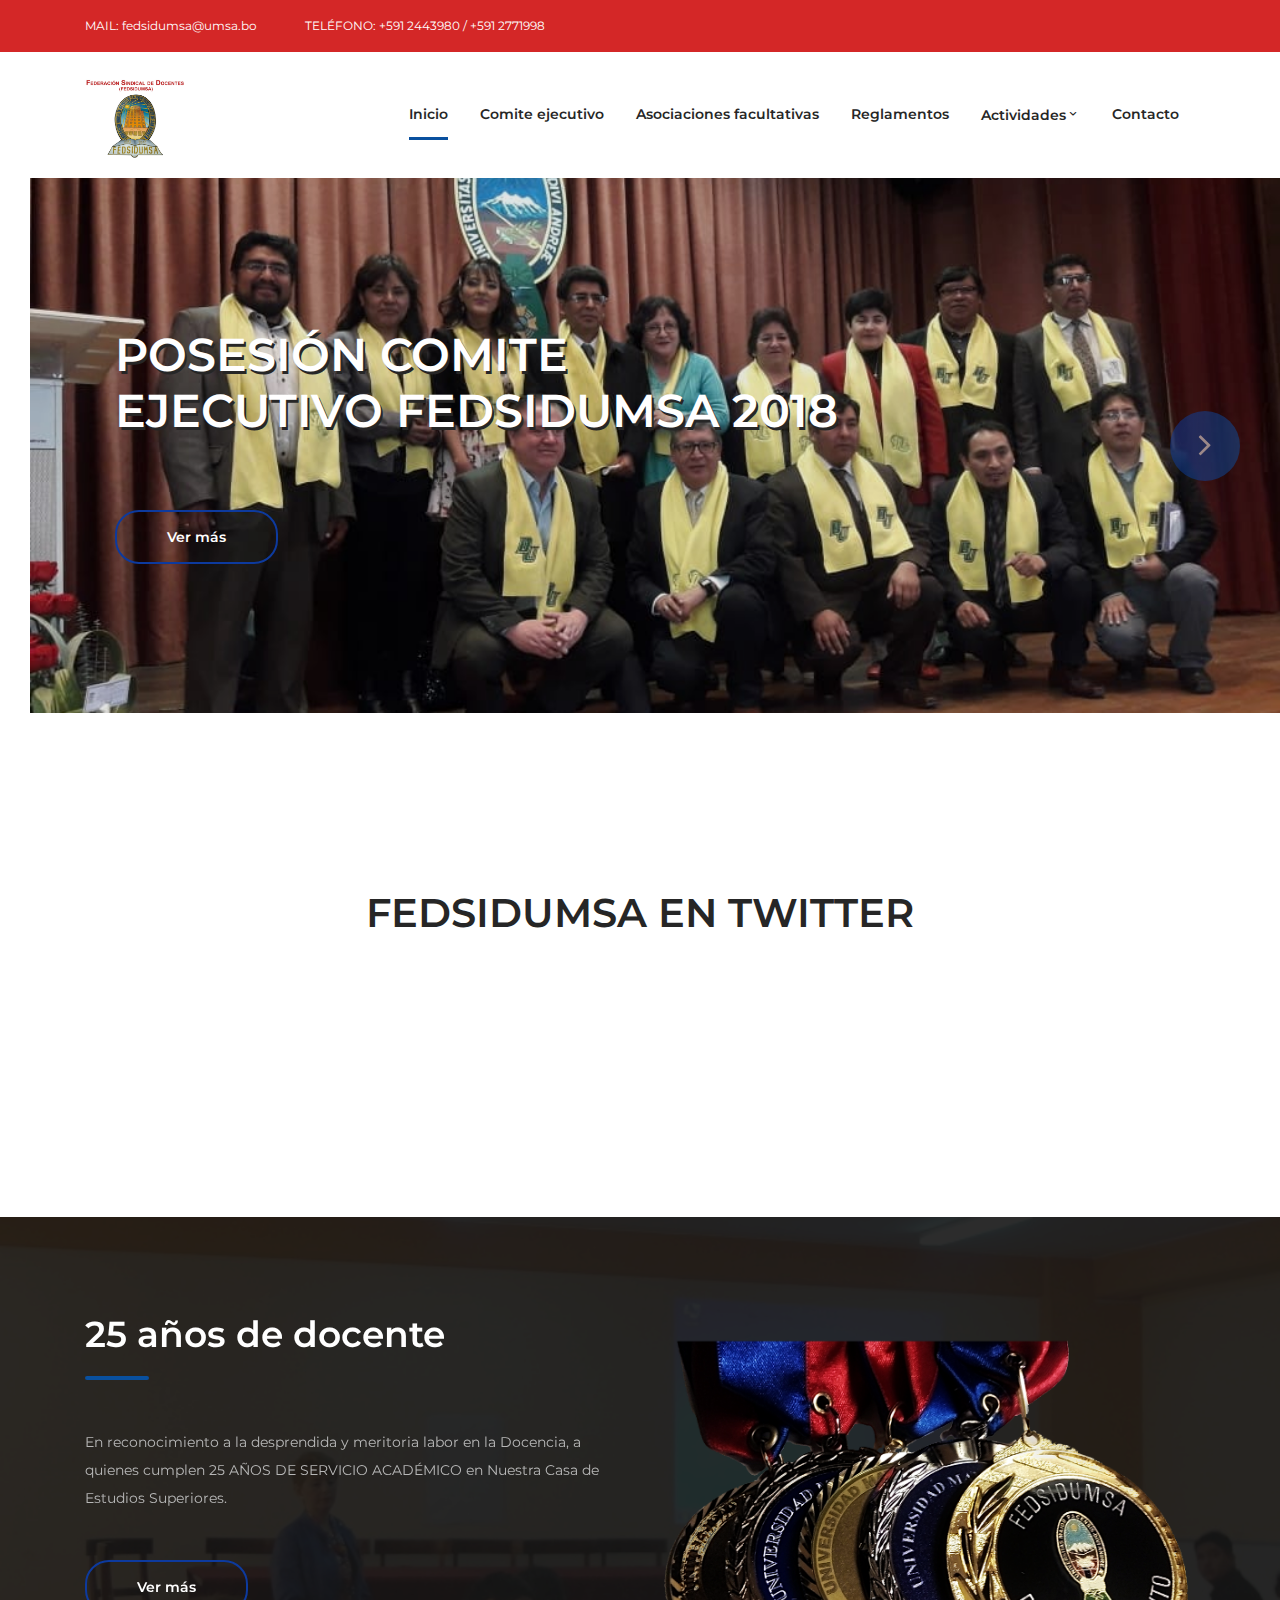
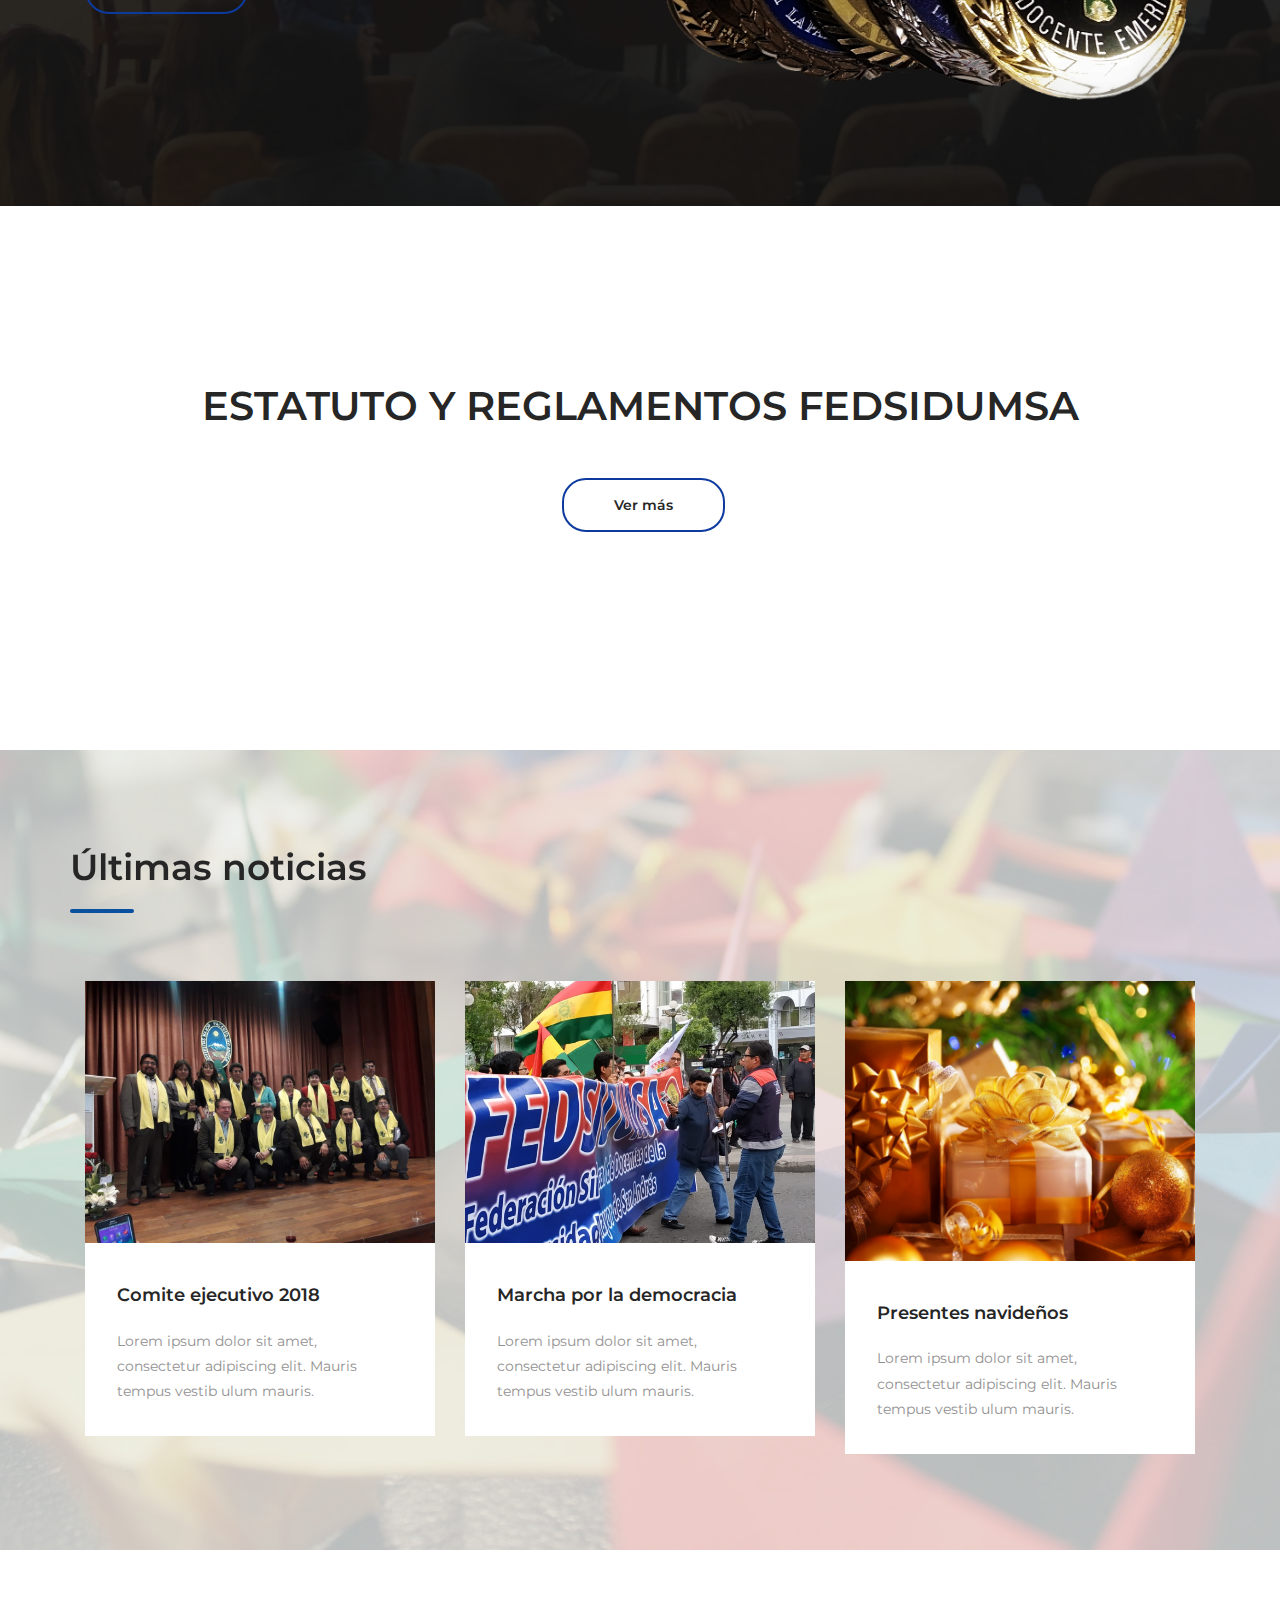
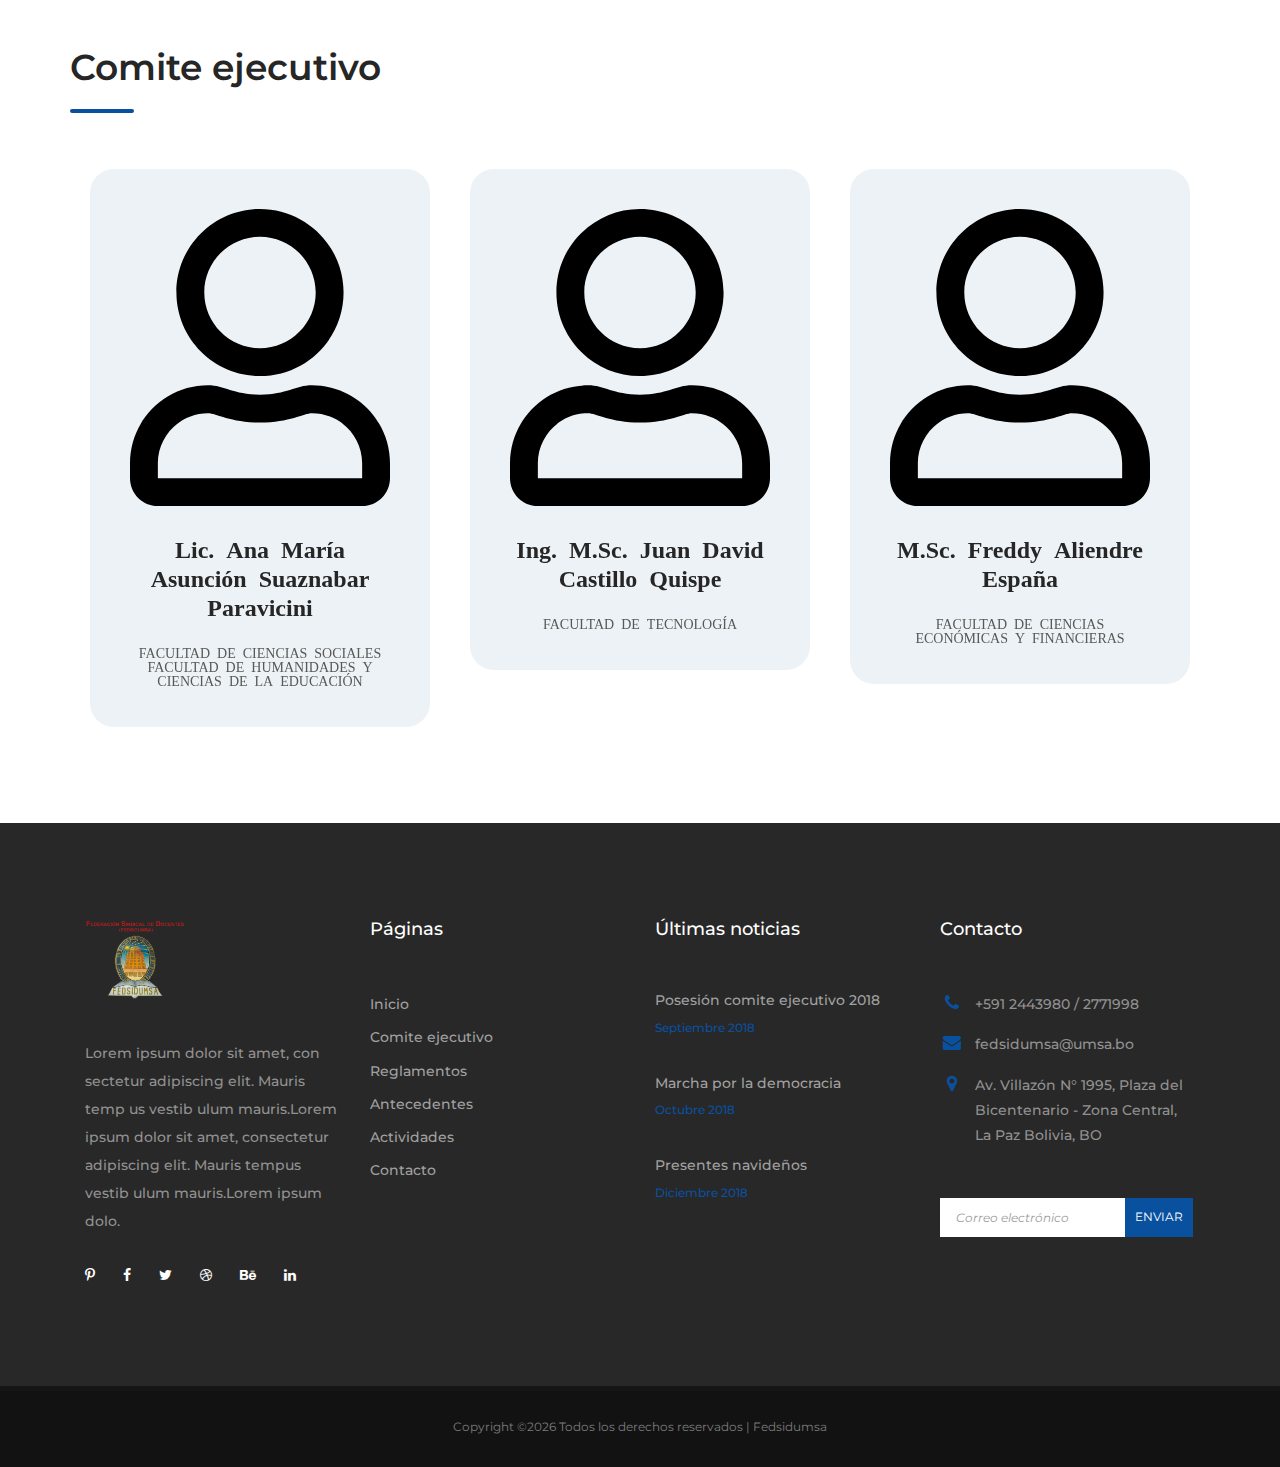
==== commit 46270478: "index comite ejecutivo pauseOnHover: false" ====
--- a/index.html
+++ b/index.html
@@ -755,7 +755,7 @@
                 autoplaySpeed: 800,
                 arrows: false,
                 dots: false,
-                pauseOnHover: true,
+                pauseOnHover: false,
                 responsive: [
                 {
                     breakpoint: 992,
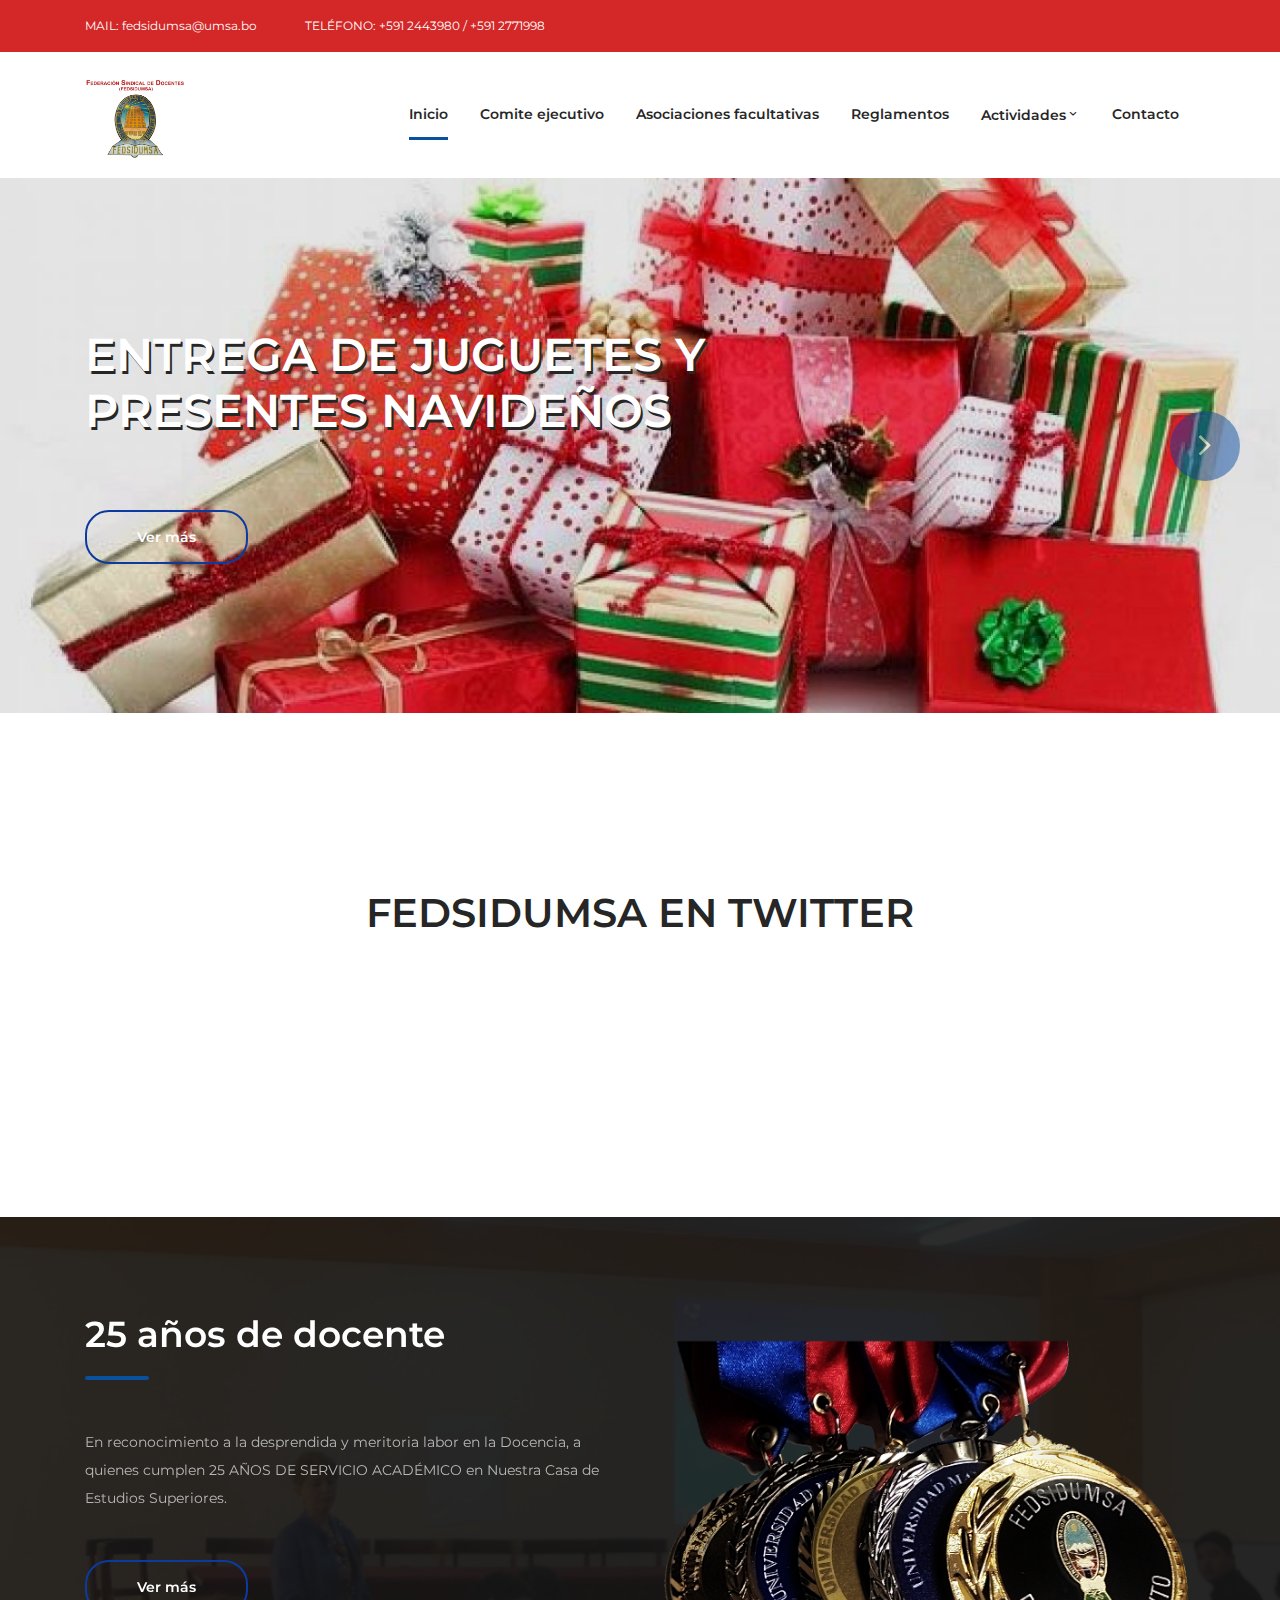
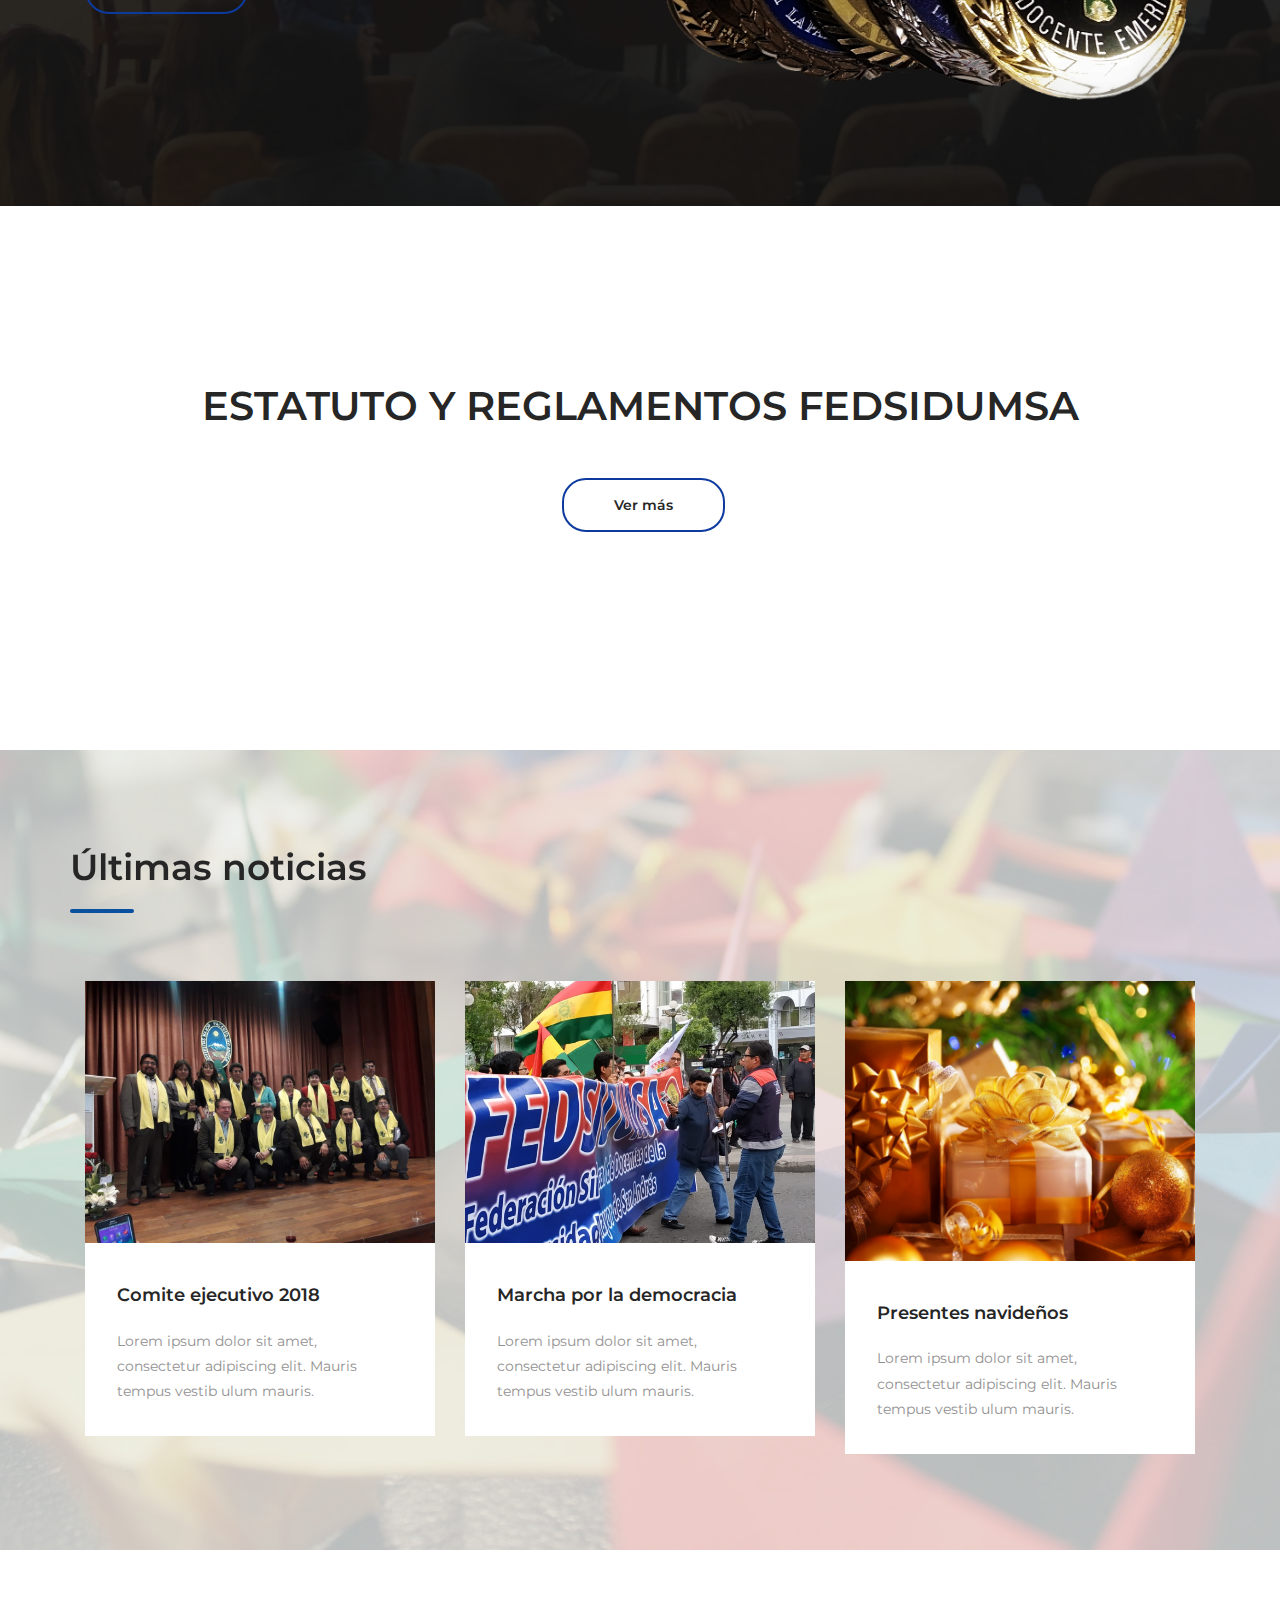
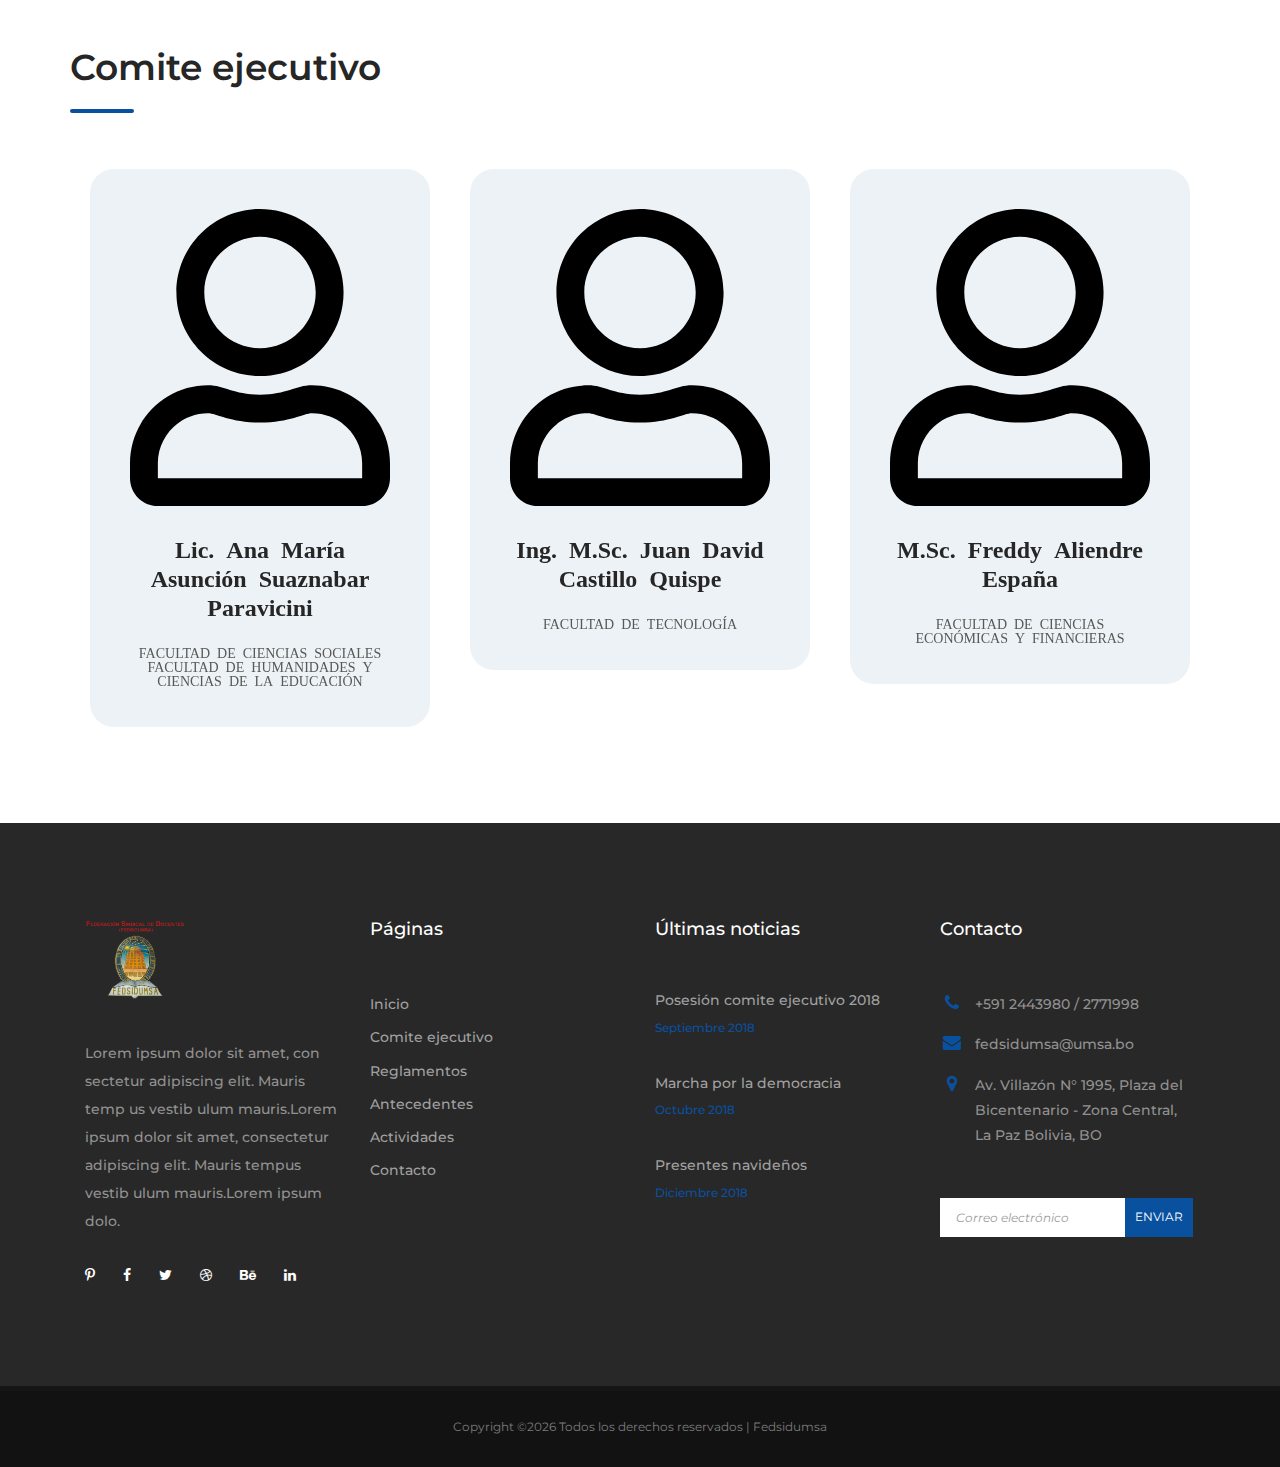
==== commit b226e23b: "Modificando index, imagen navidad" ====
--- a/index.html
+++ b/index.html
@@ -182,7 +182,7 @@
 
             <div class="swiper-slide hero-content-wrap">
                 <a href="#">
-                    <img src="images/jpg/regaloNavidad.jpg" style="height: 535px;" alt="Entrega de presentes y regalos navideños FEDSIDUMSA 2018" title="Entrega de presentes y regalos navideños FEDSIDUMSA 2018">
+                    <img src="images/jpg/regaloNavidad4.jpg" style="height: 535px;" alt="Entrega de presentes y regalos navideños FEDSIDUMSA 2018" title="Entrega de presentes y regalos navideños FEDSIDUMSA 2018">
                 </a>
 
                 <div class="hero-content-overlay position-absolute w-100 h-100">
